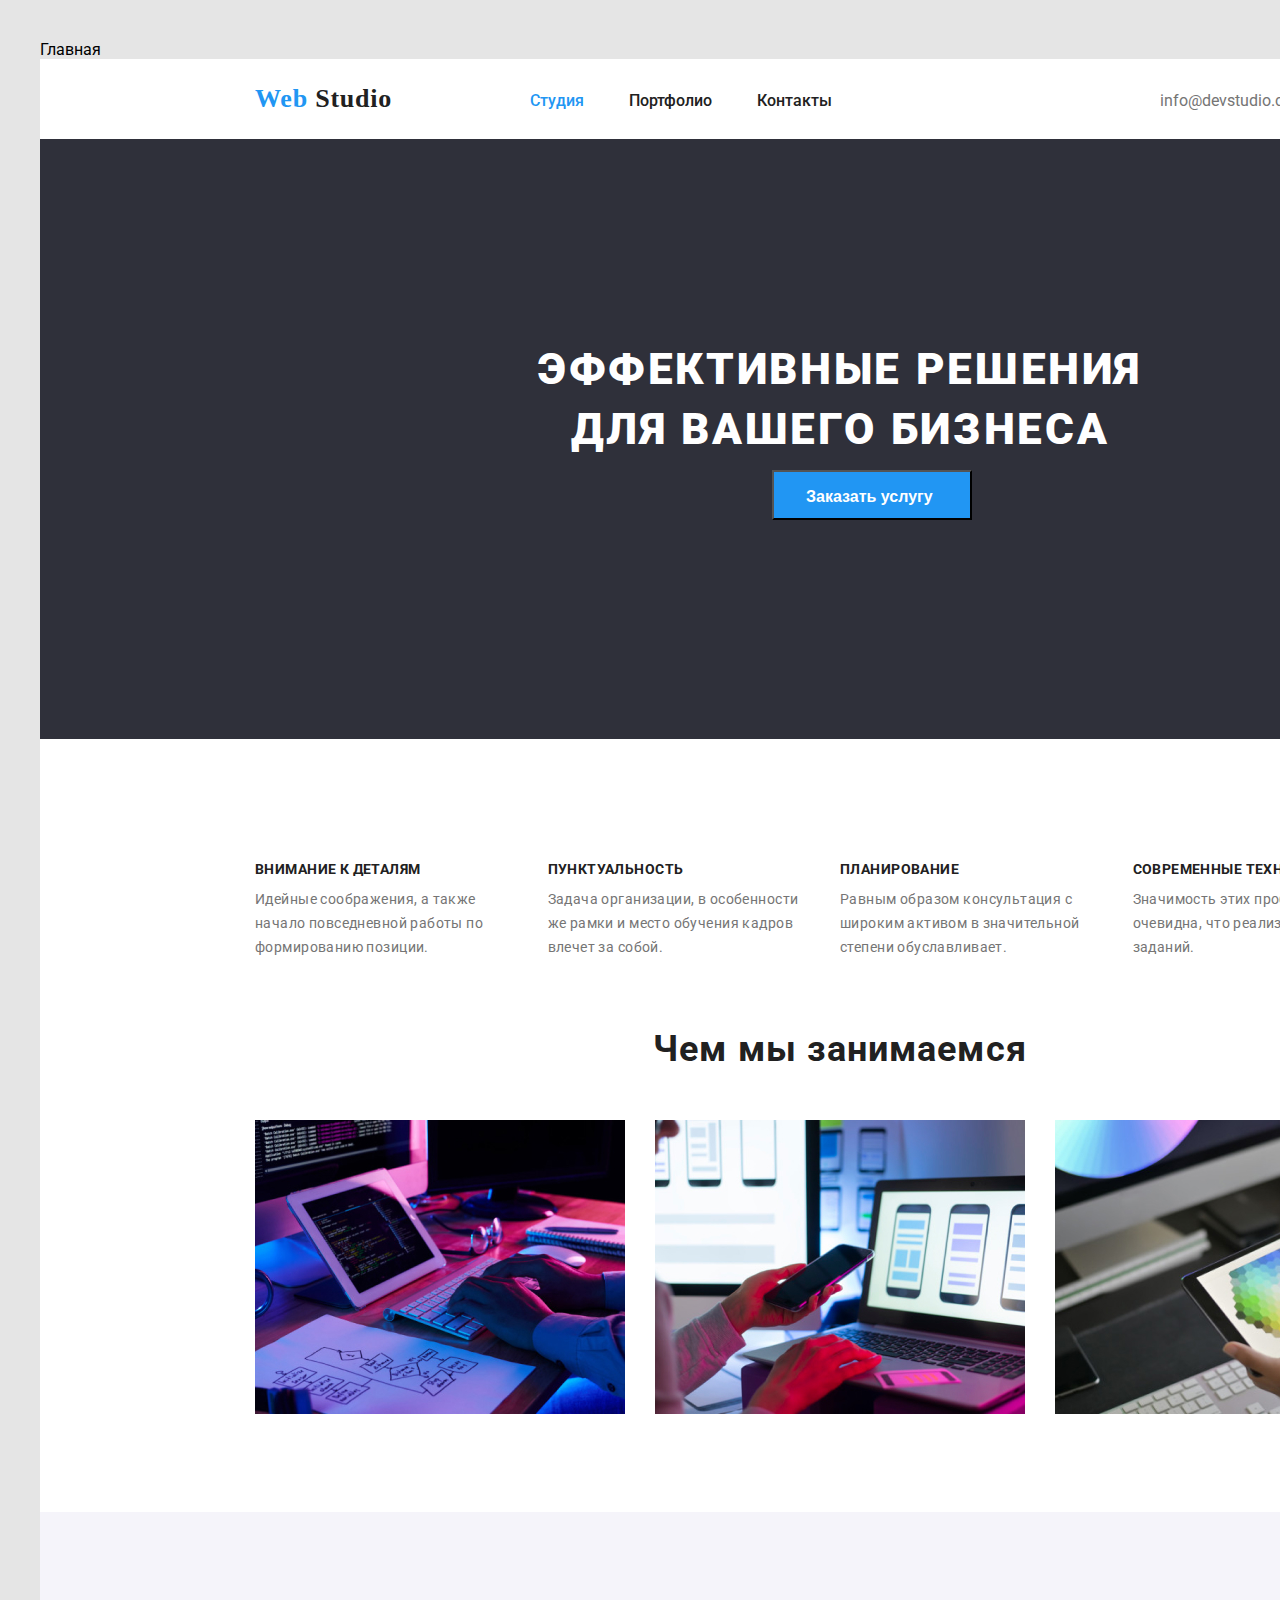
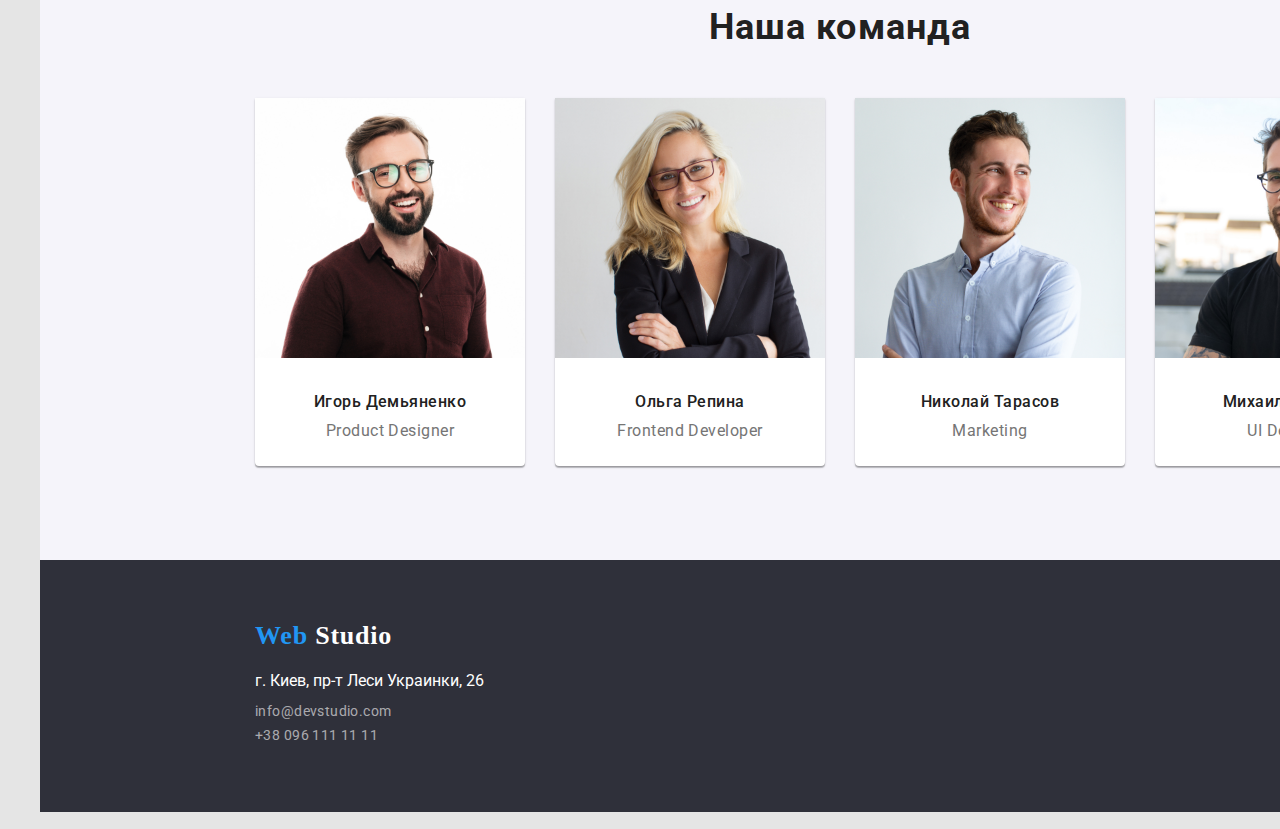
==== index.html @ e51583d4 "08.01.2021" ====
<!DOCTYPE html>
<html lang="en">
<head>    
    <meta charset="UTF-8">
    <meta name="viewport" content="width=device-width, initial-scale=1.0">
    <title>Document</title>
    <link rel="preconnect" href="https://fonts.gstatic.com">
    <link href="https://fonts.googleapis.com/css2?family=Roboto:ital,wght@0,400;0,700;1,400&display=swap"
     rel="stylesheet">
     <link rel="preconnect" href="https://fonts.gstatic.com">
     <link href="https://fonts.googleapis.com/css2?family=Roboto:ital,wght@0,400;0,500;0,700;1,400&display=swap"
        rel="stylesheet">
        <link rel="stylesheet" href="./css/styles.css"/>
    </head>
    <body>  
          Главная
            <!--Menu Nav -->
        <header>            
                <nav>
                    <a class="logo-top" href="./index.html"><span class="web">Web</span>
                        <span class="studio">Studio</span>
                    </a>
                <ul class="navigation">
                    <li> <a href="./index.html" class="nav-link current"> Студия
                        </a>
                    </li>
                    <li> <a href="./portfolio.html"  class="nav-link"> Портфолио
                        </a>
                    </li>
                    <li> <a href="Контакты" class="nav-link"> Контакты
                        </a>
                    </li>
                </ul>
                </nav>
                    <ul class="contacts" >
                        <li><a class="contact-mail" href="mailto:info@devstudio.com">info@devstudio.com
                        </a> 
                    </li>
                    <li ><a class ="contact-tel" href="tel:+380961111111">+38 096 111 11 11
                        </a>
                    </li>
                </ul>
            </header>

        <main>
        <!--Hero -->
        <section class="section-hero">
            <h1 class="main-discription"> Эффективные решения для вашего бизнеса </h1>
            <button type="button" class="order-service">Заказать услугу</button>
        </section>
        
        <!--Features-->
        <section class="features-section">
            <h2 class="features-title" >Особенности</h2>
            <ul class="features">
                <li class="details"> 
                    <h3 class="details-items">Внимание к деталям</h3>
                    <p>Идейные соображения, а также 
                     начало повседневной работы по
                     формированию позиции.
                    </p>
                </li>
                <li class="details"> 
                    <h3 class="details-items">Пунктуальность</h3>
                    <p>Задача организации, в особенности
                     же рамки и место обучения кадров
                     влечет за собой.
                    </p>
                </li>
                <li class="details"> 
                    <h3 class="details-items">Планирование</h3>
                    <p>Равным образом консультация с
                     широким активом в значительной
                     степени обуславливает.
                    </p>
                </li>
                <li class="details"> 
                    <h3 class="details-items">Современные технологии</h3>
                    <p>Значимость этих проблем настолько
                     очевидна, что реализация плановых
                     заданий.
                    </p>
                </li>
            </ul>
        </section>

        <!--What we do-->
        <section class="what-we-do-section">
            <h2 class="what-we-do-title">Чем мы занимаемся</h2>
            <ul class="what-we-do">
                <li class="what-we-do-items">
                    <img src="/images/whatwedo/img1.jpg" alt="Составление кода" height="294" width="370"/>
                </li>
                <li class="what-we-do-items"> <img src="/images/whatwedo/img2.jpg" alt="Мобильные приложения"
                    height="294" width="370" />
                </li>
                <li class="what-we-do-items"> <img src="/images/whatwedo/img3.jpg" alt="Java" height="294" width="370"/>
                </li>
            </ul>
        </section>

        <!--Team-->
        <section class="team-section">
            <h2 class="team-title">Наша команда</h2>
            <ul class="team">
                <li class="team-members"><a href="Ihor"> <img src="/images/team/ihor.jpg" alt="Игорь Демьяненко" height="260" width="270"/>
                        <h3 class="team-member">Игорь Демьяненко</h3>
                        <p class="team-member-position">Product Designer</p>
                    </a>
                </li>
                <li class="team-members"> <a href="Olha"> <img src="/images/team/olha.jpg" alt="Ольга Репина" height="260" width="270"/>
                        <h3 class="team-member">Ольга Репина</h3>
                        <p class="team-member-position">Frontend Developer</p>
                    </a>
                </li>
                <li class="team-members">
                    <a href="Nikola" class="team-members-name"> <img src="/images/team/nikolai.jpg" alt="Николай Тарасов" height="260" width="270"/>
                        <h3 class="team-member">Николай Тарасов</h3>
                        <p class="team-member-position">Marketing</p>
                    </a>
                </li>
                <li class="team-members">
                    <a href="Misha"> <img src="/images/team/misha.jpg" alt="Михаил Ермаков" height="260" width="270"/>
                        <h3 class="team-member">Михаил Ермаков</h3>
                        <p class="team-member-position">UI Designer</p>
                    </a>
                </li>
            </ul>
        </section>
    </main>
    <!-- Подвал -->
    <footer>
        <div class="footer-content">
            <a class="logo-footer" href="./index.html"><span class="web">Web</span>
                <span>Studio</span>
                <!-- Адресс в подвале  -->
            </a>
            <address class="footer-address">
                <ul>
                    <li class="city-address"> г. Киев, пр-т Леси Украинки, 26
                    </li>
                    <li class="footer-mail">
                        <a href="mailto:info@devstudio.com">info@devstudio.com</a>
                    </li>
                    <li class="footer-tel">
                        <a href="tel:+380961111111">+38 096 111 11 11</a>
                    </li>
                </ul>
            </address>
        </div>
    </footer>
  </body>
  </html>
---- css/styles.css ----
:root {
  --title-text-color: #212121;
  --secondary-text-color: #757575;
  --common-white-color: #ffffff;
  --accent-color: #2196f3;
}
* {
  margin: 0px;
  padding: 0px;
}
body {
  width: 1600px;
  height: 2349px;
  background: #e5e5e5;
  font-family: Roboto;
  text-decoration: none;
  margin-left: 40px;
  margin-right: 40px;
  margin-top: 40px;
  padding-bottom: 40px;
}
ul {
  list-style: none;
}
header {
  background: var(--common-white-color);
  display: flex;
  width: 1600px;
  height: 80px;
}
nav {
  display: flex;
  margin-left: 215px;
}
.logo-top {
  margin-top: 24px;
  height: 31px;
  font-family: Raleway;
  font-style: normal;
  font-weight: bold;
  font-size: 26px;
  line-height: 31px;
  letter-spacing: 0.03em;
}
.navigation {
  display: flex;
  padding-left: 93px;
  text-align: center;
  margin-top: 32px;
  font-family: Roboto;
  font-style: normal;
  font-weight: 500;
}
.nav-link {
  padding-left: 50px;
  color: var(--title-text-color);
}
.nav-link.current {
  color: var(--accent-color);
}
.navigation .nav-link .current {
  color: var(--accent-color);
}
.nav-link {
  padding-left: 45px;
  color: var(--title-text-color);
}
.nav-link:hover,
.nav-link:active {
  color: var(--accent-color);
}
.navigation .contact {
  display: flex;
  margin-left: 331px;
  margin-top: 32px;
}
.contacts {
  display: flex;
  padding-left: 278px;
  margin-top: 32px;
}
.contact-mail,
.contact-tel {
  color: var(--secondary-text-color);
  padding-left: 50px;
}
.contact-tel:hover,
.contact-mail:hover {
  color: var(--accent-color);
}
main {
  background:var(--common-white-color);
  margin: 0px;
  padding: 0px;
}
/* Секция Hero */
.section-hero {
  width: 1600px;
  height: 600px;
  background: #2f303a;
}
.main-discription {
  position: absolute;
  width: 696px;
  height: 120px;
  font-weight: 900;
  font-size: 44px;
  line-height: 60px;
  text-align: center;
  letter-spacing: 0.06em;
  text-transform: uppercase;
  color: var(--common-white-color);
  margin-top: 200px;
  margin-left: 452px;
}
.order-service {
  position: absolute;
  margin-left: 732px;
  top: 430px;
  font-weight: bold;
  font-size: 16px;
  line-height: 30px;
  display: flex;
  color: var(--common-white-color);
  background-color: var(--accent-color);
  margin-top: 40px;
  padding-top: 10px;
  padding-left: 32px;
  padding-right: 32px;
  box-shadow: ivory;
}
.order-service:active {
  background: #af7474;
}
button {
  width: 200px;
  height: 50px;
  background-color: var(--accent-color);
  margin-left: 700px;
  margin-top: 40px;
}
/* Особенности */
.features-section {
  width: 1170px;
  height: 101px;
  left: 215px;
  margin-top: 94px;
  margin-bottom: 94px;
}
.features-title {
  text-align: center;
  visibility: hidden;
}
.features {
  display: flex;
  flex-direction: row;
  color: var(--common-white-color);
  width: 1170px;
  height: 101px;
  margin-left: 185px;
}
.details {
  width: 270px;
  height: 75px;
  top: 800px;
  font-size: 14px;
  line-height: 24px;
  color: #757575;
  margin-left: 30px;
  left: 215px;
  font-family: Roboto;
  letter-spacing: 0.03em;
}
.details-items {
  font-style: normal;
  font-weight: bold;
  font-size: 14px;
  line-height: 16px;
  letter-spacing: 0.03em;
  text-transform: uppercase;
  color:  var(--title-text-color);
  padding-bottom: 10px;
}
/* Чем мы занимаемся */
.what-we-do-title {
  margin-top: 94px;
  text-align: center;
  margin-top: 94px;
  height: 42px;
  left: 612px;
  top: 969px;
  font-weight: bold;
  font-size: 36px;
  line-height: 42px;
  text-align: center;
  letter-spacing: 0.03em;
  color: #212121;
}
.what-we-do {
  display: flex;
  text-align: center;
  margin-left: 215px;
  margin-top: 50px;
}
.what-we-do-items {
  margin-right: 30px;
}
/* Наша команда */
.team-section {
  margin-top: 94px;
  width: 1600px;
  height: 648px;
  background: #f5f4fa;
}
.team-title {
  padding-top: 94px;
  height: 42px;
  font-weight: bold;
  font-size: 36px;
  text-align: center;
  letter-spacing: 0.03em;
  color: #212121;
  margin-bottom: 50px;
}
.team {
  display: flex;
  flex-wrap: nowrap;
  text-align: center;
  width: 1170px;
  height: 368px;
  margin-left: 215px;
  padding-bottom: 94px;
}

.team-members {
  text-align: center;
  width: 270px;
  height: 368px;
  margin-right: 30px;
  padding-top: 0px;
  flex-basis: calc(100% / 3 - 20px);
  background-color: var(--common-white-color);;
  border-radius: 4px;
  box-shadow: 0px 1px 3px rgba(0, 0, 0, 0.12), 0px 1px 1px rgba(0, 0, 0, 0.14),
    0px 2px 1px rgba(0, 0, 0, 0.2);
  border-radius: 0px 0px 4px 4px;
  color: var(--title-text-color);
}
.team-member {
  padding-top: 30px;
  font-style: normal;
  font-family: Roboto;
  font-weight: bold;
  font-weight: 500;
  font-size: 16px;
  line-height: 19px;
  letter-spacing: 0.03em;
  color: var(--title-text-color);
}
.team-member-position {
  padding-top: 10px;
  font-style: normal;
  font-weight: normal;
  font-size: 16px;
  line-height: 19px;
  text-align: center;
  letter-spacing: 0.03em;
  text-align: center;
  color: var(--secondary-text-color);
}

/* Подвал */
footer {
  text-decoration: none;
  background: #2f303a;
  width: 1600px;
  height: 252px;
}
.footer-content {
  padding-top: 60px;
  padding-left: 215px;
}
.logo-footer {
  color: var(--common-white-color);
  width: 145px;
  height: 31px;
  left: 215px;
  top: 24px;
  font-family: Raleway;
  font-style: normal;
  font-weight: bold;
  font-size: 26px;
  line-height: 31px;
  letter-spacing: 0.03em;
}

.web {
  margin-top: 60px;
  color: var(--accent-color);
}
.studio {
  color: var(--title-text-color);
}
.footer-address {
  color: var(--common-white-color);
  margin-top: 20px;
  text-decoration: none;
}
.city-address {
  margin-top: 20px;
  margin-bottom: 9px;
  font-style: normal;
}
.footer-tel a,
.footer-mail a {
  margin-top: 9px;
  width: 231px;
  height: 21px;
  font-family: Roboto;
  font-style: normal;
  font-style: normal;
  font-weight: normal;
  font-size: 14px;
  line-height: 24px;
  letter-spacing: 0.03em;
  color: rgba(255, 255, 255, 0.6);
}
a {
  text-decoration: none;
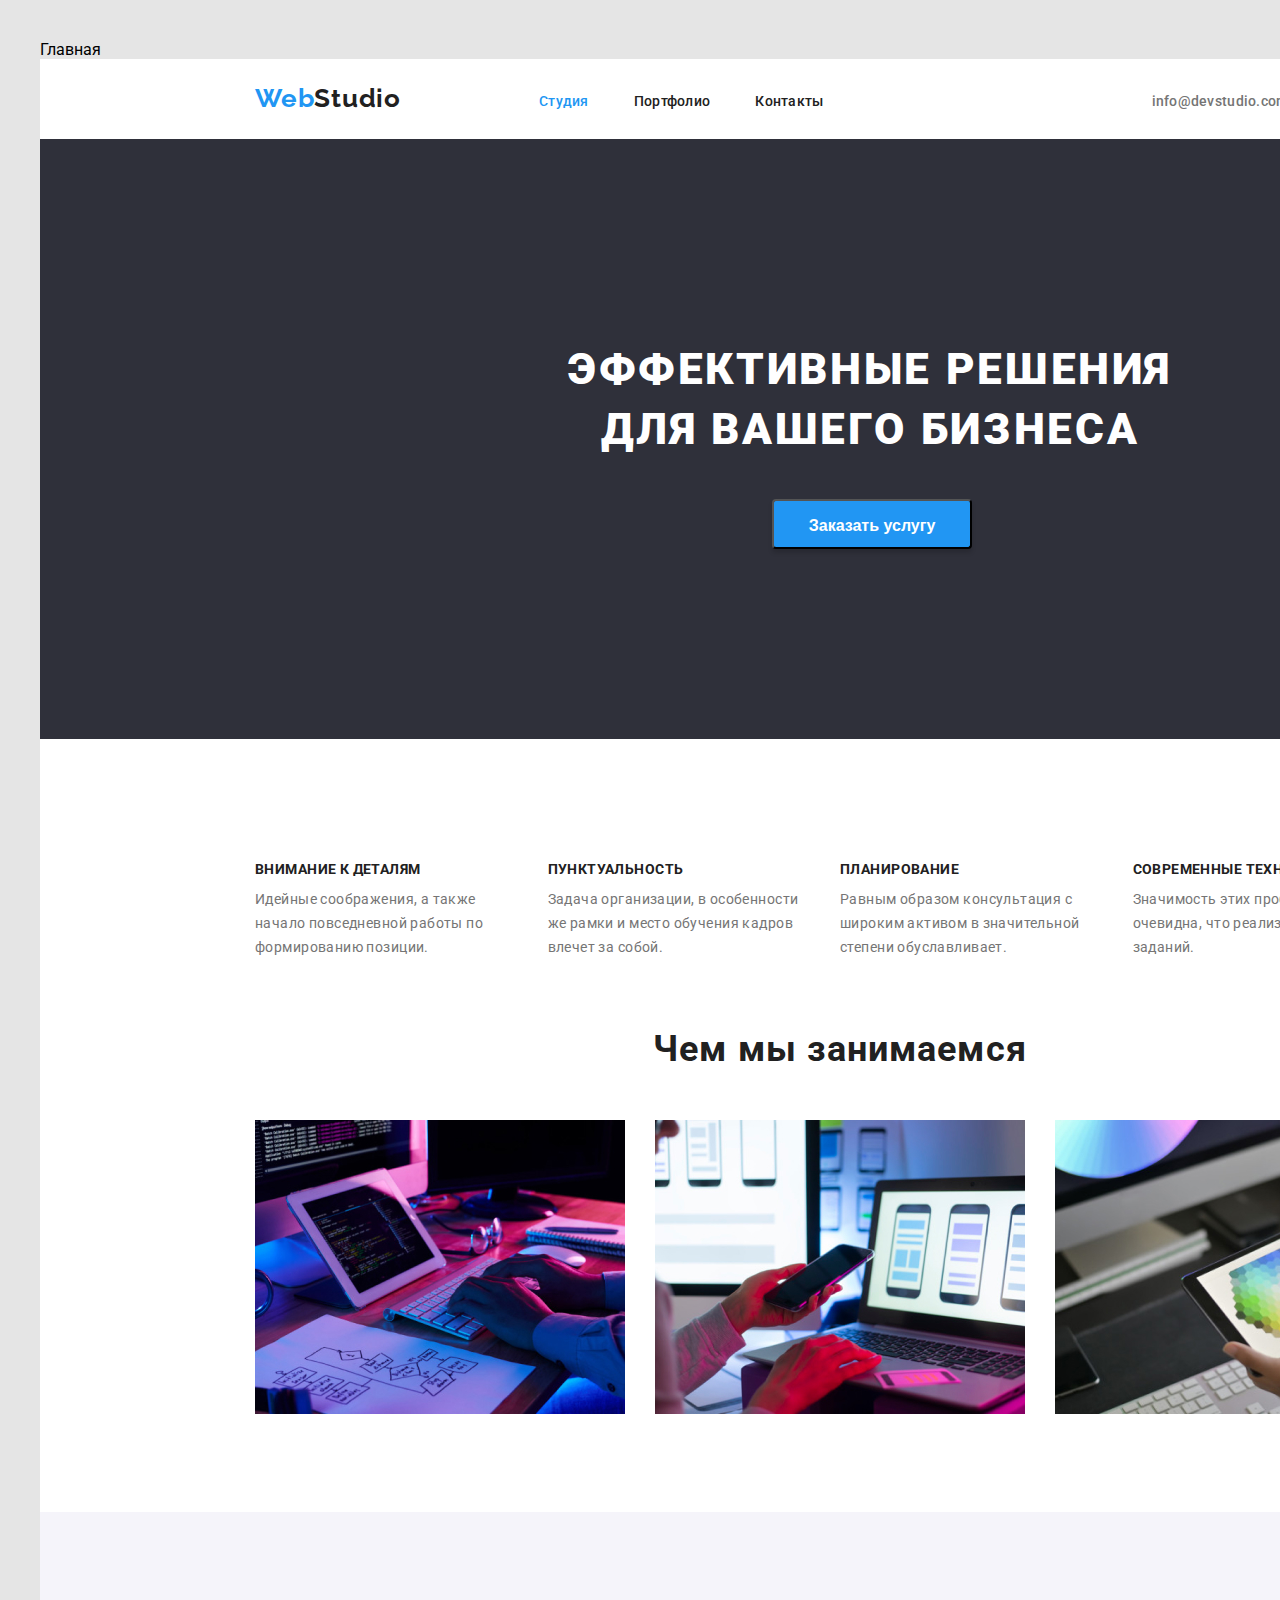
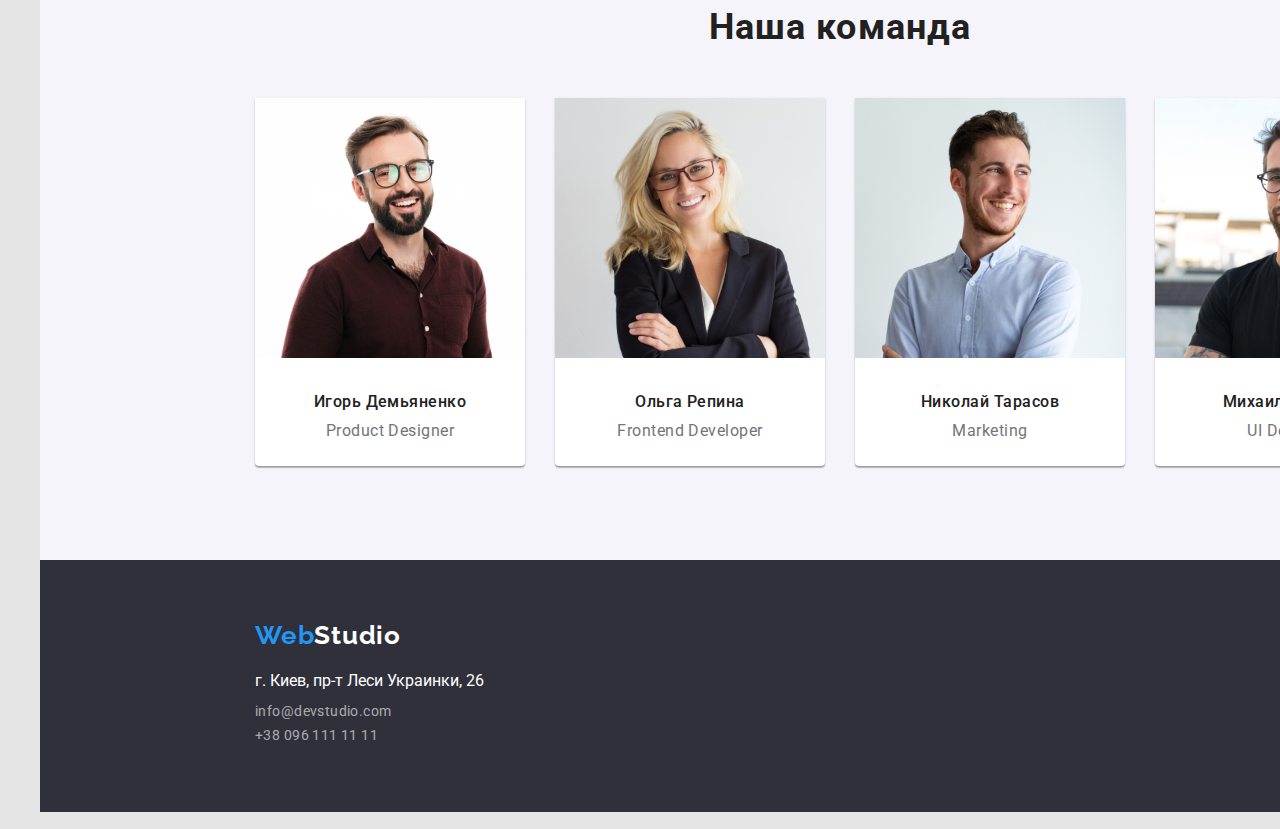
==== commit b3b0a7a2: "completed hw2-3" ====
--- a/index.html
+++ b/index.html
@@ -5,151 +5,157 @@
     <meta name="viewport" content="width=device-width, initial-scale=1.0">
     <title>Document</title>
     <link rel="preconnect" href="https://fonts.gstatic.com">
-    <link href="https://fonts.googleapis.com/css2?family=Roboto:ital,wght@0,400;0,700;1,400&display=swap"
-     rel="stylesheet">
-     <link rel="preconnect" href="https://fonts.gstatic.com">
+    <link rel="preconnect" href="https://fonts.gstatic.com">
      <link href="https://fonts.googleapis.com/css2?family=Roboto:ital,wght@0,400;0,500;0,700;1,400&display=swap"
         rel="stylesheet">
-        <link rel="stylesheet" href="./css/styles.css"/>
-    </head>
-    <body>  
-          Главная
-            <!--Menu Nav -->
-        <header>            
-                <nav>
-                    <a class="logo-top" href="./index.html"><span class="web">Web</span>
-                        <span class="studio">Studio</span>
-                    </a>
+    <link href="https://fonts.googleapis.com/css2?family=Raleway&family=Roboto:ital,wght@0,400;0,700;1,400&display=swap"
+            rel="stylesheet">
+    <link rel="stylesheet" href="./css/styles.css"/>
+</head>
+    <body>
+        <span>Главная</span>
+        <!--Menu Nav -->
+        <header>
+            <nav>
+                <a class="logo-top" href="./index.html">
+                    <span class="web">Web</span><span class="studio">Studio</span>
+                </a>
                 <ul class="navigation">
-                    <li> <a href="./index.html" class="nav-link current"> Студия
+                    <li>
+                        <a href="./index.html" class="nav-link current">Студия
                         </a>
                     </li>
-                    <li> <a href="./portfolio.html"  class="nav-link"> Портфолио
+                    <li>
+                        <a href="./portfolio.html" class="nav-link">Портфолио
                         </a>
                     </li>
-                    <li> <a href="Контакты" class="nav-link"> Контакты
+                    <li>
+                        <a href="Контакты" class="nav-link">Контакты
                         </a>
                     </li>
                 </ul>
-                </nav>
-                    <ul class="contacts" >
-                        <li><a class="contact-mail" href="mailto:info@devstudio.com">info@devstudio.com
-                        </a> 
-                    </li>
-                    <li ><a class ="contact-tel" href="tel:+380961111111">+38 096 111 11 11
-                        </a>
-                    </li>
-                </ul>
-            </header>
-
-        <main>
-        <!--Hero -->
-        <section class="section-hero">
-            <h1 class="main-discription"> Эффективные решения для вашего бизнеса </h1>
-            <button type="button" class="order-service">Заказать услугу</button>
-        </section>
-        
-        <!--Features-->
-        <section class="features-section">
-            <h2 class="features-title" >Особенности</h2>
-            <ul class="features">
-                <li class="details"> 
-                    <h3 class="details-items">Внимание к деталям</h3>
-                    <p>Идейные соображения, а также 
-                     начало повседневной работы по
-                     формированию позиции.
-                    </p>
-                </li>
-                <li class="details"> 
-                    <h3 class="details-items">Пунктуальность</h3>
-                    <p>Задача организации, в особенности
-                     же рамки и место обучения кадров
-                     влечет за собой.
-                    </p>
-                </li>
-                <li class="details"> 
-                    <h3 class="details-items">Планирование</h3>
-                    <p>Равным образом консультация с
-                     широким активом в значительной
-                     степени обуславливает.
-                    </p>
-                </li>
-                <li class="details"> 
-                    <h3 class="details-items">Современные технологии</h3>
-                    <p>Значимость этих проблем настолько
-                     очевидна, что реализация плановых
-                     заданий.
-                    </p>
-                </li>
-            </ul>
-        </section>
-
-        <!--What we do-->
-        <section class="what-we-do-section">
-            <h2 class="what-we-do-title">Чем мы занимаемся</h2>
-            <ul class="what-we-do">
-                <li class="what-we-do-items">
-                    <img src="/images/whatwedo/img1.jpg" alt="Составление кода" height="294" width="370"/>
-                </li>
-                <li class="what-we-do-items"> <img src="/images/whatwedo/img2.jpg" alt="Мобильные приложения"
-                    height="294" width="370" />
-                </li>
-                <li class="what-we-do-items"> <img src="/images/whatwedo/img3.jpg" alt="Java" height="294" width="370"/>
-                </li>
-            </ul>
-        </section>
-
-        <!--Team-->
-        <section class="team-section">
-            <h2 class="team-title">Наша команда</h2>
-            <ul class="team">
-                <li class="team-members"><a href="Ihor"> <img src="/images/team/ihor.jpg" alt="Игорь Демьяненко" height="260" width="270"/>
-                        <h3 class="team-member">Игорь Демьяненко</h3>
-                        <p class="team-member-position">Product Designer</p>
+            </nav>
+            <ul class="contacts">
+                <li>
+                    <a class="contact-mail" href="mailto:info@devstudio.com">info@devstudio.com
                     </a>
                 </li>
-                <li class="team-members"> <a href="Olha"> <img src="/images/team/olha.jpg" alt="Ольга Репина" height="260" width="270"/>
-                        <h3 class="team-member">Ольга Репина</h3>
-                        <p class="team-member-position">Frontend Developer</p>
-                    </a>
-                </li>
-                <li class="team-members">
-                    <a href="Nikola" class="team-members-name"> <img src="/images/team/nikolai.jpg" alt="Николай Тарасов" height="260" width="270"/>
-                        <h3 class="team-member">Николай Тарасов</h3>
-                        <p class="team-member-position">Marketing</p>
-                    </a>
-                </li>
-                <li class="team-members">
-                    <a href="Misha"> <img src="/images/team/misha.jpg" alt="Михаил Ермаков" height="260" width="270"/>
-                        <h3 class="team-member">Михаил Ермаков</h3>
-                        <p class="team-member-position">UI Designer</p>
+                <li>
+                    <a class ="contact-tel" href="tel:+380961111111">+38 096 111 11 11
                     </a>
                 </li>
             </ul>
-        </section>
-    </main>
-    <!-- Подвал -->
-    <footer>
-        <div class="footer-content">
-            <a class="logo-footer" href="./index.html"><span class="web">Web</span>
-                <span>Studio</span>
-                <!-- Адресс в подвале  -->
-            </a>
-            <address class="footer-address">
-                <ul>
-                    <li class="city-address"> г. Киев, пр-т Леси Украинки, 26
-                    </li>
-                    <li class="footer-mail">
-                        <a href="mailto:info@devstudio.com">info@devstudio.com</a>
-                    </li>
-                    <li class="footer-tel">
-                        <a href="tel:+380961111111">+38 096 111 11 11</a>
-                    </li>
-                </ul>
-            </address>
-        </div>
-    </footer>
-  </body>
-  </html>
+        </header>
+        <main>
+            <!--Hero -->
+            <section class="section-hero">
+                <h1 class="main-discription"> Эффективные решения для вашего бизнеса</h1>
+                <button type="button" class="order-service">Заказать услугу</button>
+            </section>
+                <!--Features-->
+                <section class="features-section">
+                    <h2 class="features-title" >Особенности</h2>
+                    <ul class="features">
+                        <li class="details">
+                            <h3 class="details-items">Внимание к деталям</h3>
+                            <p>Идейные соображения, а также
+                                начало повседневной работы по
+                                формированию позиции.
+                            </p>
+                        </li>
+                        <li class="details">
+                            <h3 class="details-items">Пунктуальность</h3>
+                            <p>Задача организации, в особенности
+                                же рамки и место обучения кадров
+                                влечет за собой.
+                            </p>
+                        </li>
+                        <li class="details">
+                            <h3 class="details-items">Планирование</h3>
+                            <p>Равным образом консультация с
+                                широким активом в значительной
+                                степени обуславливает.
+                            </p>
+                        </li>
+                        <li class="details">
+                            <h3 class="details-items">Современные технологии</h3>
+                            <p>Значимость этих проблем настолько
+                                очевидна, что реализация плановых
+                                заданий.
+                            </p>
+                        </li>
+                    </ul>
+                </section>
+                <!--What we do-->
+                <section class="what-we-do-section">
+                    <h2 class="what-we-do-title">Чем мы занимаемся</h2>
+                    <ul class="what-we-do">
+                        <li class="what-we-do-items">
+                            <img src="/images/whatwedo/img1.jpg" alt="Составление кода" height="294" width="370"/>
+                        </li>
+                        <li class="what-we-do-items"> <img src="/images/whatwedo/img2.jpg" alt="Мобильные приложения"
+                            height="294" width="370"/>
+                        </li>
+                        <li class="what-we-do-items"> <img src="/images/whatwedo/img3.jpg" alt="Java" height="294" width="370"/>
+                        </li>
+                    </ul>
+                </section>
+                <!--Team-->
+                <section class="team-section">
+                    <h2 class="team-title">Наша команда</h2>
+                    <ul class="team">
+                        <li class="team-members">
+                            <a href="Ihor"> 
+                                <img src="/images/team/ihor.jpg" alt="Игорь Демьяненко" height="260" width="270"/>
+                                <h3 class="team-member">Игорь Демьяненко</h3>
+                                <p class="team-member-position">Product Designer</p>
+                            </a>
+                        </li>
+                        <li class="team-members"> 
+                            <a href="Olha"> <img src="/images/team/olha.jpg" alt="Ольга Репина" height="260" width="270"/>
+                                <h3 class="team-member">Ольга Репина</h3>
+                                <p class="team-member-position">Frontend Developer</p>
+                            </a>
+                        </li>
+                        <li class="team-members">
+                            <a href="Nikola" class="team-members-name">
+                                <img src="/images/team/nikolai.jpg" alt="Николай Тарасов" height="260" width="270"/>
+                                <h3 class="team-member">Николай Тарасов</h3>
+                                <p class="team-member-position">Marketing</p>
+                            </a>
+                        </li>
+                        <li class="team-members">
+                            <a href="Misha">
+                                <img src="/images/team/misha.jpg" alt="Михаил Ермаков" height="260" width="270"/>
+                                <h3 class="team-member">Михаил Ермаков</h3>
+                                <p class="team-member-position">UI Designer</p>
+                            </a>
+                        </li>
+                    </ul>
+                </section>
+            </main>
+            <!-- Подвал -->
+            <footer>
+                <div class="footer-content">
+                    <a class="logo-footer" href="./index.html">
+                        <span class="web">Web</span>Studio
+                    </a>
+                    <!-- Адресс в подвале  -->
+                    <address class="footer-address">
+                        <ul>
+                            <li class="city-address"> г. Киев, пр-т Леси Украинки, 26
+                            </li>
+                            <li class="footer-mail">
+                                <a href="mailto:info@devstudio.com">info@devstudio.com</a>
+                            </li>
+                            <li class="footer-tel">
+                                <a href="tel:+380961111111">+38 096 111 11 11</a>
+                            </li>
+                        </ul>
+                    </address>
+                </div>
+            </footer>
+        </body>
+        </html>
     
     --- a/css/styles.css
+++ b/css/styles.css
@@ -39,8 +39,14 @@
   font-style: normal;
   font-weight: bold;
   font-size: 26px;
-  line-height: 31px;
-  letter-spacing: 0.03em;
+  letter-spacing: 0.03em;
+}
+.web {
+  margin-top: 60px;
+  color: var(--accent-color);
+}
+.studio {
+  color: var(--title-text-color);
 }
 .navigation {
   display: flex;
@@ -64,6 +70,13 @@
 .nav-link {
   padding-left: 45px;
   color: var(--title-text-color);
+  width: 68px;
+  height: 16px;
+  font-style: normal;
+  font-weight: 500;
+  font-size: 14px;
+  line-height: 16px;
+  letter-spacing: 0.02em;
 }
 .nav-link:hover,
 .nav-link:active {
@@ -83,6 +96,13 @@
 .contact-tel {
   color: var(--secondary-text-color);
   padding-left: 50px;
+  width: 122px;
+  height: 16px;
+  font-style: normal;
+  font-weight: 500;
+  font-size: 14px;
+  line-height: 16px;
+  letter-spacing: 0.02em;
 }
 .contact-tel:hover,
 .contact-mail:hover {
@@ -100,7 +120,6 @@
   background: #2f303a;
 }
 .main-discription {
-  position: absolute;
   width: 696px;
   height: 120px;
   font-weight: 900;
@@ -110,24 +129,24 @@
   letter-spacing: 0.06em;
   text-transform: uppercase;
   color: var(--common-white-color);
-  margin-top: 200px;
-  margin-left: 452px;
+  padding-top: 200px;
+  margin-left: 482px;
 }
 .order-service {
-  position: absolute;
   margin-left: 732px;
-  top: 430px;
+  margin-top: 430px;
   font-weight: bold;
   font-size: 16px;
   line-height: 30px;
-  display: flex;
   color: var(--common-white-color);
   background-color: var(--accent-color);
   margin-top: 40px;
   padding-top: 10px;
+  padding-bottom: 10px;
   padding-left: 32px;
   padding-right: 32px;
-  box-shadow: ivory;
+  box-shadow: 0px 4px 4px rgba(0, 0, 0, 0.15);
+  border-radius: 4px;
 }
 .order-service:active {
   background: #af7474;
@@ -168,7 +187,6 @@
   color: #757575;
   margin-left: 30px;
   left: 215px;
-  font-family: Roboto;
   letter-spacing: 0.03em;
 }
 .details-items {
@@ -185,7 +203,6 @@
 .what-we-do-title {
   margin-top: 94px;
   text-align: center;
-  margin-top: 94px;
   height: 42px;
   left: 612px;
   top: 969px;
@@ -194,7 +211,7 @@
   line-height: 42px;
   text-align: center;
   letter-spacing: 0.03em;
-  color: #212121;
+  color: var(--title-text-color);
 }
 .what-we-do {
   display: flex;
@@ -219,7 +236,7 @@
   font-size: 36px;
   text-align: center;
   letter-spacing: 0.03em;
-  color: #212121;
+  color: var(--title-text-color);
   margin-bottom: 50px;
 }
 .team {
@@ -249,7 +266,6 @@
 .team-member {
   padding-top: 30px;
   font-style: normal;
-  font-family: Roboto;
   font-weight: bold;
   font-weight: 500;
   font-size: 16px;
@@ -265,10 +281,8 @@
   line-height: 19px;
   text-align: center;
   letter-spacing: 0.03em;
-  text-align: center;
   color: var(--secondary-text-color);
 }
-
 /* Подвал */
 footer {
   text-decoration: none;
@@ -283,7 +297,6 @@
 .logo-footer {
   color: var(--common-white-color);
   width: 145px;
-  height: 31px;
   left: 215px;
   top: 24px;
   font-family: Raleway;
@@ -292,14 +305,6 @@
   font-size: 26px;
   line-height: 31px;
   letter-spacing: 0.03em;
-}
-
-.web {
-  margin-top: 60px;
-  color: var(--accent-color);
-}
-.studio {
-  color: var(--title-text-color);
 }
 .footer-address {
   color: var(--common-white-color);
@@ -316,7 +321,6 @@
   margin-top: 9px;
   width: 231px;
   height: 21px;
-  font-family: Roboto;
   font-style: normal;
   font-style: normal;
   font-weight: normal;
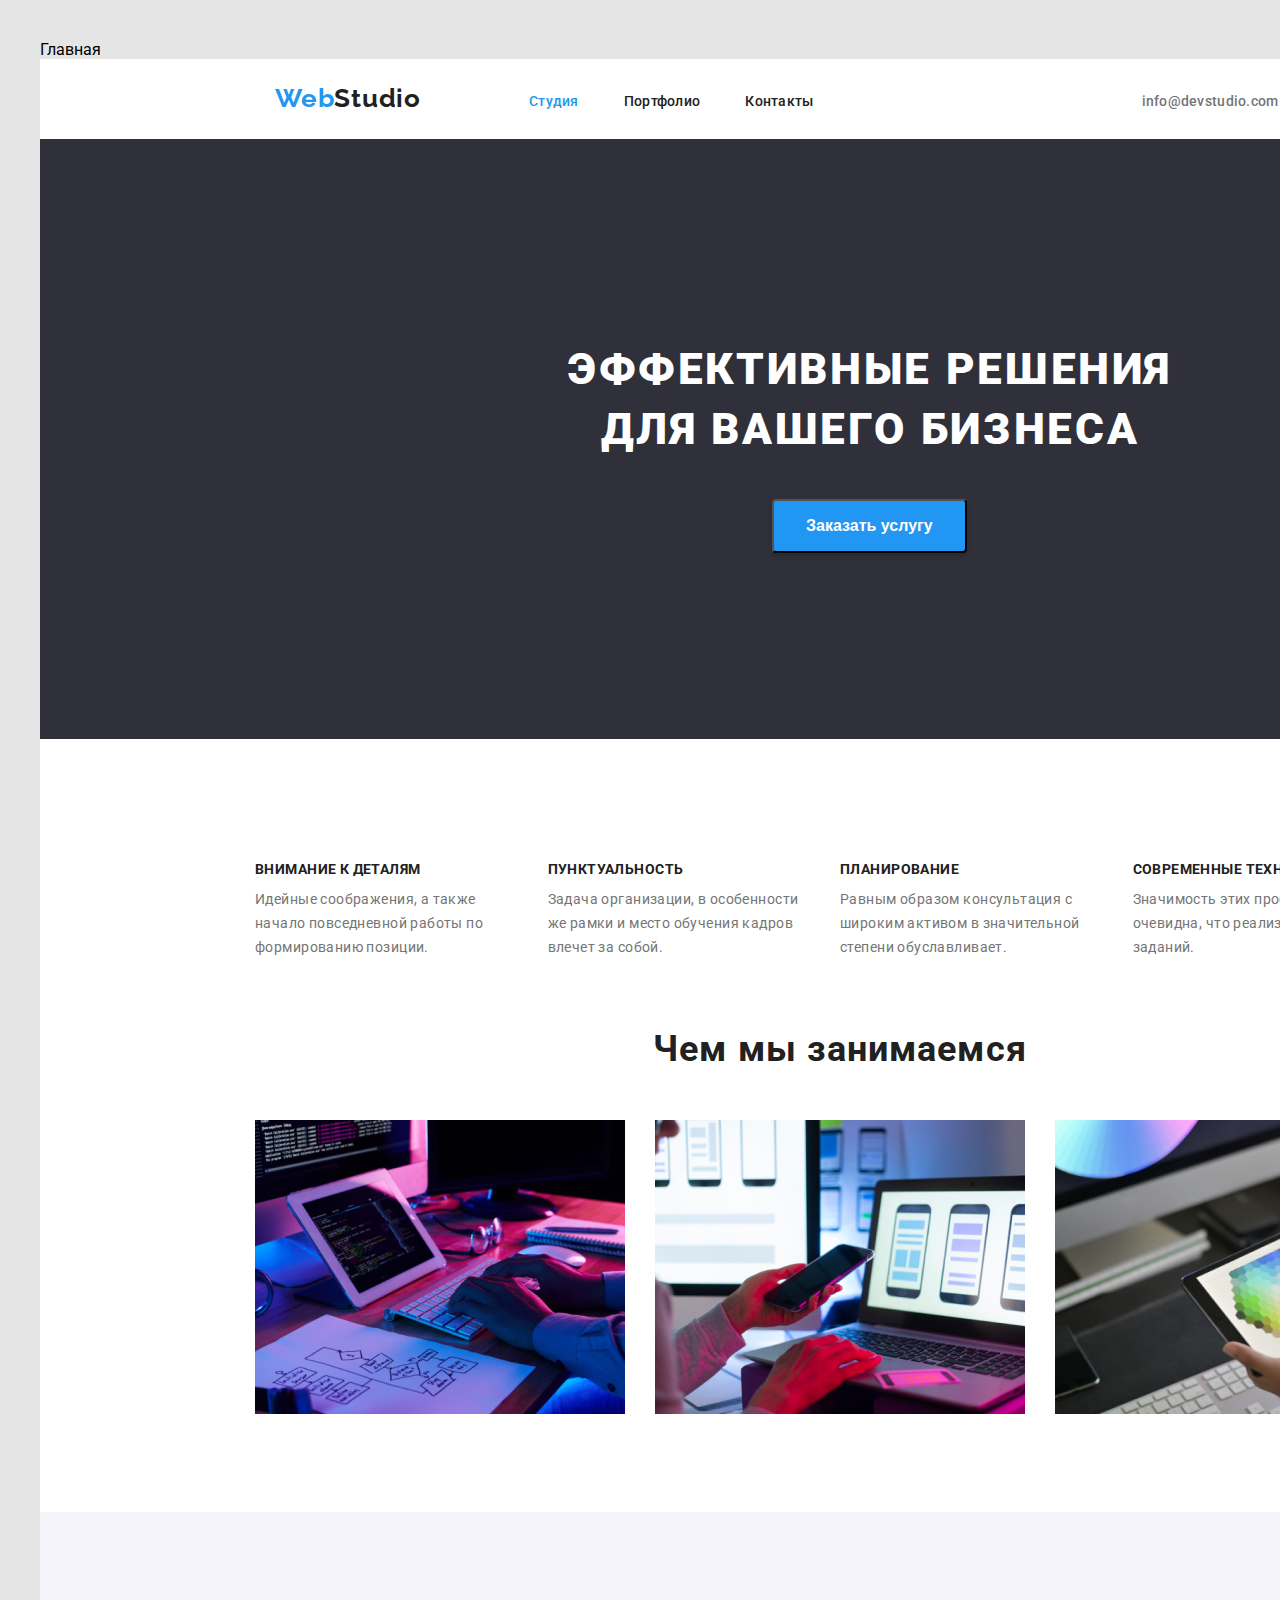
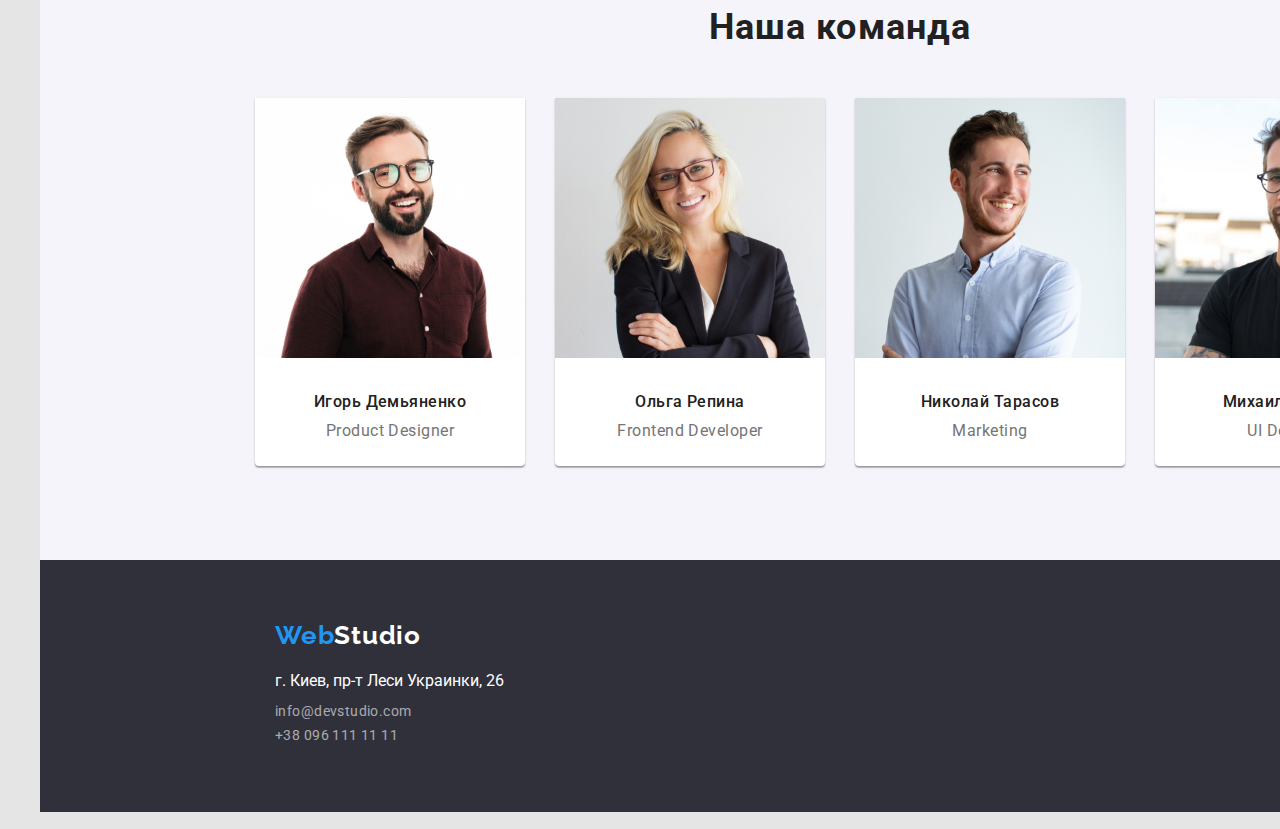
==== commit 2d97ea92: "finished hw2-3(edited) 1style.css" ====
--- a/index.html
+++ b/index.html
@@ -91,12 +91,12 @@
                     <h2 class="what-we-do-title">Чем мы занимаемся</h2>
                     <ul class="what-we-do">
                         <li class="what-we-do-items">
-                            <img src="/images/whatwedo/img1.jpg" alt="Составление кода" height="294" width="370"/>
+                            <img src="./images/whatwedo/img1.jpg" alt="Составление кода" height="294" width="370"/>
                         </li>
-                        <li class="what-we-do-items"> <img src="/images/whatwedo/img2.jpg" alt="Мобильные приложения"
+                        <li class="what-we-do-items"> <img src="./images/whatwedo/img2.jpg" alt="Мобильные приложения"
                             height="294" width="370"/>
                         </li>
-                        <li class="what-we-do-items"> <img src="/images/whatwedo/img3.jpg" alt="Java" height="294" width="370"/>
+                        <li class="what-we-do-items"> <img src="./images/whatwedo/img3.jpg" alt="Java" height="294" width="370"/>
                         </li>
                     </ul>
                 </section>
@@ -106,7 +106,7 @@
                     <ul class="team">
                         <li class="team-members">
                             <a href="Ihor"> 
-                                <img src="/images/team/ihor.jpg" alt="Игорь Демьяненко" height="260" width="270"/>
+                                <img src="./images/team/ihor.jpg" alt="Игорь Демьяненко" height="260" width="270"/>
                                 <h3 class="team-member">Игорь Демьяненко</h3>
                                 <p class="team-member-position">Product Designer</p>
                             </a>
@@ -119,14 +119,14 @@
                         </li>
                         <li class="team-members">
                             <a href="Nikola" class="team-members-name">
-                                <img src="/images/team/nikolai.jpg" alt="Николай Тарасов" height="260" width="270"/>
+                                <img src="./images/team/nikolai.jpg" alt="Николай Тарасов" height="260" width="270"/>
                                 <h3 class="team-member">Николай Тарасов</h3>
                                 <p class="team-member-position">Marketing</p>
                             </a>
                         </li>
                         <li class="team-members">
                             <a href="Misha">
-                                <img src="/images/team/misha.jpg" alt="Михаил Ермаков" height="260" width="270"/>
+                                <img src="./images/team/misha.jpg" alt="Михаил Ермаков" height="260" width="270"/>
                                 <h3 class="team-member">Михаил Ермаков</h3>
                                 <p class="team-member-position">UI Designer</p>
                             </a>
--- a/css/styles.css
+++ b/css/styles.css
@@ -30,7 +30,7 @@
 }
 nav {
   display: flex;
-  margin-left: 215px;
+  margin-left: 235px;
 }
 .logo-top {
   margin-top: 24px;
@@ -50,7 +50,7 @@
 }
 .navigation {
   display: flex;
-  padding-left: 93px;
+  padding-left: 63px;
   text-align: center;
   margin-top: 32px;
   font-family: Roboto;
@@ -109,7 +109,7 @@
   color: var(--accent-color);
 }
 main {
-  background:var(--common-white-color);
+  background: var(--common-white-color);
   margin: 0px;
   padding: 0px;
 }
@@ -151,7 +151,7 @@
 .order-service:active {
   background: #af7474;
 }
-button {
+.order-service button {
   width: 200px;
   height: 50px;
   background-color: var(--accent-color);
@@ -196,7 +196,7 @@
   line-height: 16px;
   letter-spacing: 0.03em;
   text-transform: uppercase;
-  color:  var(--title-text-color);
+  color: var(--title-text-color);
   padding-bottom: 10px;
 }
 /* Чем мы занимаемся */
@@ -256,7 +256,7 @@
   margin-right: 30px;
   padding-top: 0px;
   flex-basis: calc(100% / 3 - 20px);
-  background-color: var(--common-white-color);;
+  background-color: var(--common-white-color);
   border-radius: 4px;
   box-shadow: 0px 1px 3px rgba(0, 0, 0, 0.12), 0px 1px 1px rgba(0, 0, 0, 0.14),
     0px 2px 1px rgba(0, 0, 0, 0.2);
@@ -292,7 +292,7 @@
 }
 .footer-content {
   padding-top: 60px;
-  padding-left: 215px;
+  padding-left: 235px;
 }
 .logo-footer {
   color: var(--common-white-color);
@@ -330,4 +330,79 @@
   color: rgba(255, 255, 255, 0.6);
 }
 a {
-  text-decoration: none;+  text-decoration: none;
+}
+/* Портфолио */
+/* Фильтры */
+.filters {
+  display: flex;
+  margin-left: 517px;
+  padding-top: 94px;
+  border-radius: 4px;
+}
+.filter-item button {
+  margin-right: 8px;
+  padding-left: 22px;
+  padding-right: 22px;
+  padding-bottom: 8px;
+  padding-top: 8px;
+  font-style: normal;
+  font-weight: 500;
+  font-size: 16px;
+  line-height: 26px;
+  text-align: center;
+  letter-spacing: 0.03em;
+  color: var(--title-text-color);
+  background: #f5f4fa;
+  border-radius: 4px;
+  border: none;
+}
+.filter-item:active button,
+.filter-item:hover button {
+  background: var(--accent-color);
+  border: none;
+}
+/* Проэкты */
+.projects {
+  display: flex;
+  flex-wrap: wrap;
+  text-align: center;
+  width: 1200px;
+  height: 1272px;
+  margin-left: 215px;
+  padding-top: 50px;
+  padding-bottom: 94px;
+}
+.project-item {
+  width: 370px;
+  height: 404px;
+  background: var(--common-white-color);
+  border: 1px solid #eeeeee;
+  box-sizing: border-box;
+  margin-left: 30px;
+  text-align: left;
+  margin-bottom: 30px;
+}
+.project-title {
+  width: 322px;
+  height: 36px;
+  font-style: normal;
+  font-weight: bold;
+  font-size: 18px;
+  line-height: 36px;
+  letter-spacing: 0.06em;
+  color: var(--title-text-color);
+  padding-top: 20px;
+  padding-left: 24px;
+}
+.project-dicrip {
+  width: 322px;
+  height: 30px;
+  font-style: normal;
+  font-weight: normal;
+  font-size: 16px;
+  line-height: 30px;
+  letter-spacing: 0.03em;
+  color: var(--secondary-text-color);
+  padding-left: 24px;
+}
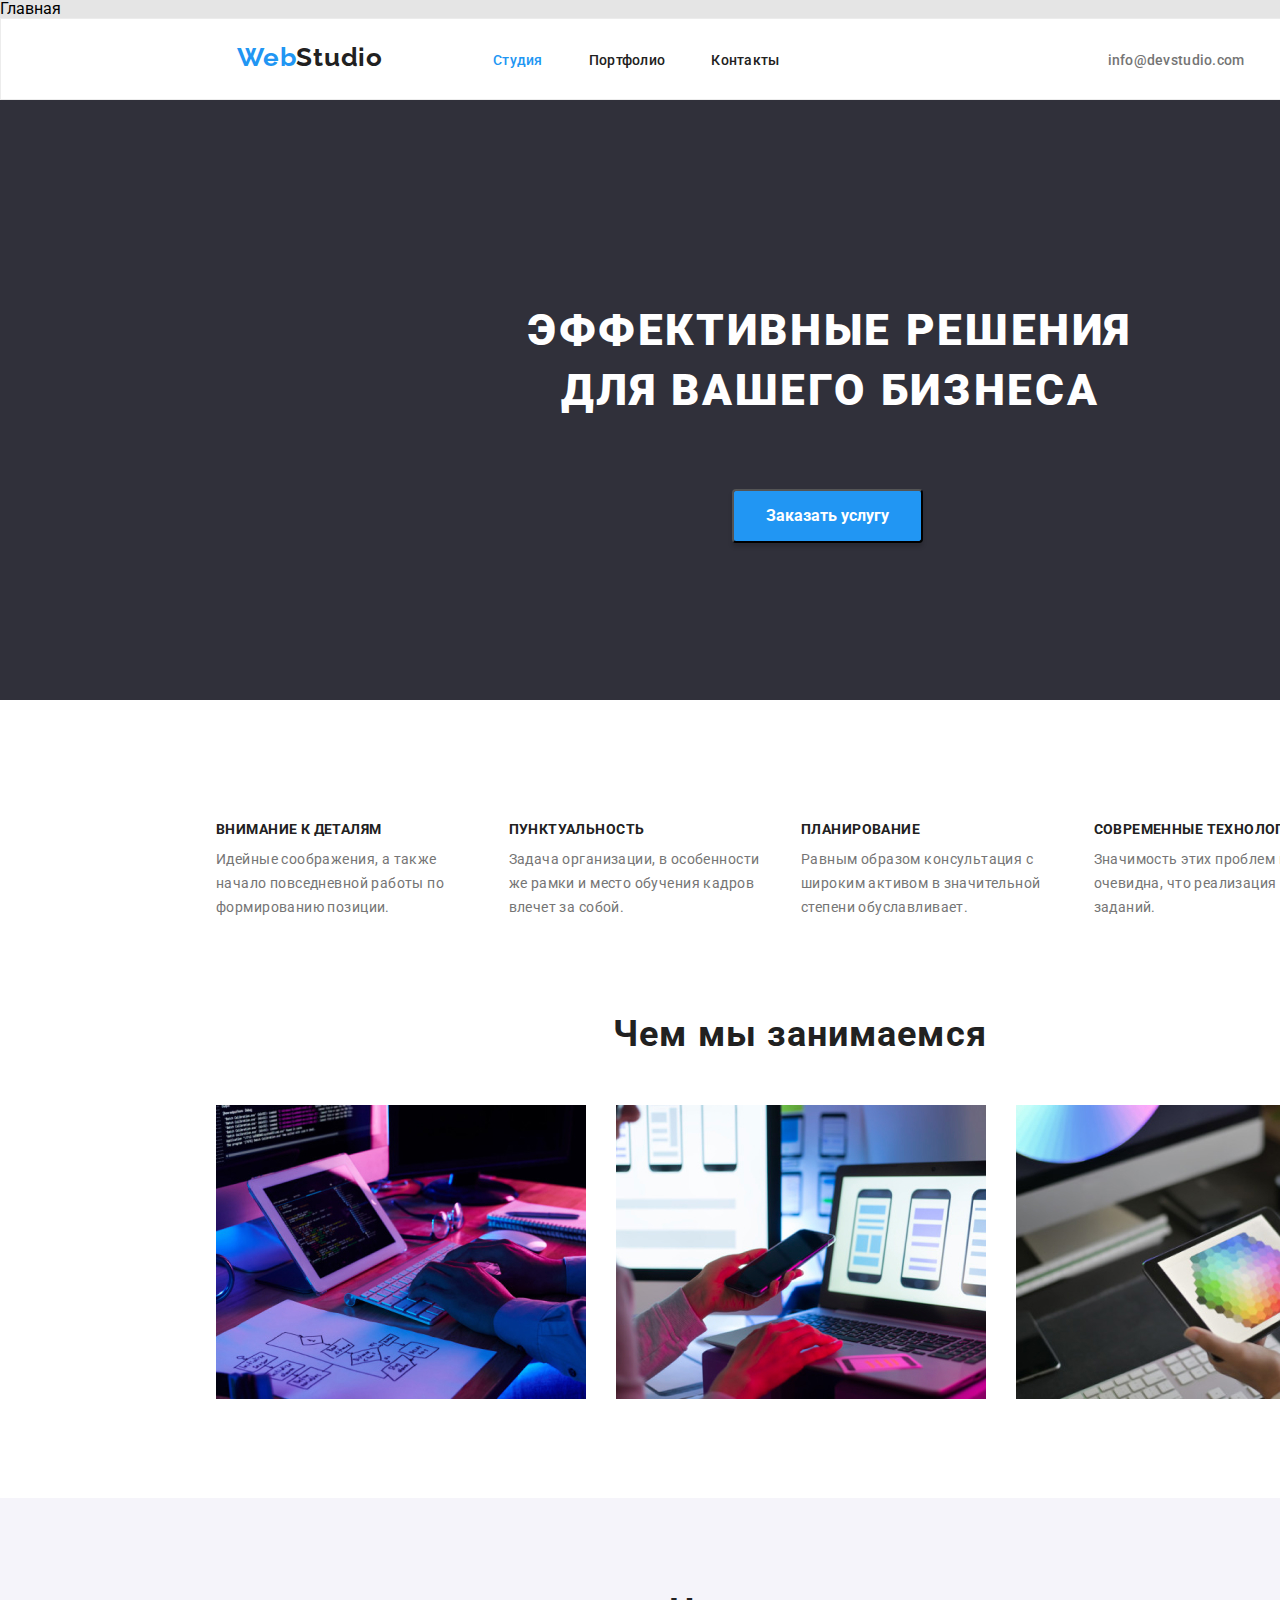
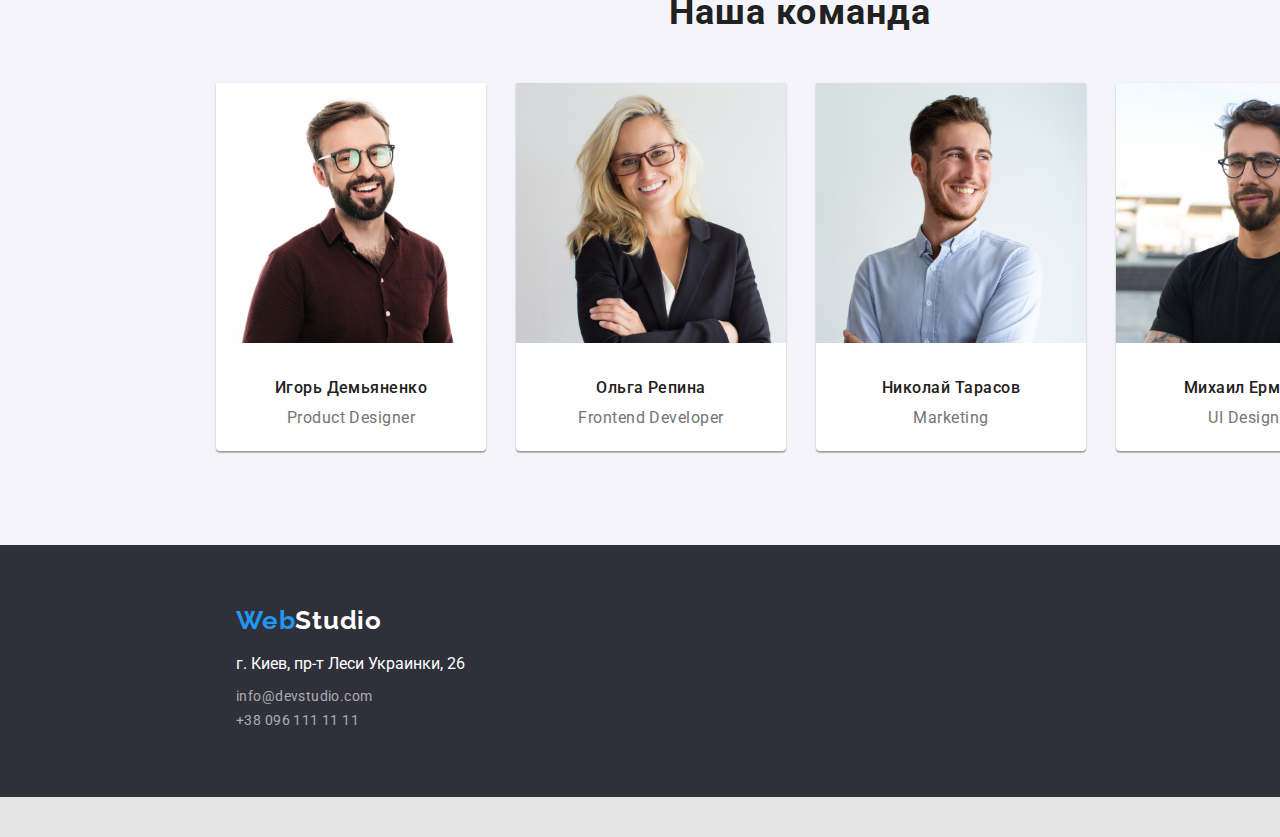
==== commit b88c91cc: "edited hw2-3(13.01.2020)" ====
--- a/index.html
+++ b/index.html
@@ -1,16 +1,14 @@
 <!DOCTYPE html>
 <html lang="en">
-<head>    
+<head>
     <meta charset="UTF-8">
     <meta name="viewport" content="width=device-width, initial-scale=1.0">
     <title>Document</title>
     <link rel="preconnect" href="https://fonts.gstatic.com">
-    <link rel="preconnect" href="https://fonts.gstatic.com">
-     <link href="https://fonts.googleapis.com/css2?family=Roboto:ital,wght@0,400;0,500;0,700;1,400&display=swap"
+    <link href="https://fonts.googleapis.com/css2?family=Raleway:wght@500;700&family=Roboto:wght@400;500;700;900&display=swap"
         rel="stylesheet">
-    <link href="https://fonts.googleapis.com/css2?family=Raleway&family=Roboto:ital,wght@0,400;0,700;1,400&display=swap"
-            rel="stylesheet">
     <link rel="stylesheet" href="./css/styles.css"/>
+    <link rel="stylesheet" href="./css/normalaize.css"/>
 </head>
     <body>
         <span>Главная</span>
@@ -30,7 +28,7 @@
                         </a>
                     </li>
                     <li>
-                        <a href="Контакты" class="nav-link">Контакты
+                        <a href="#" class="nav-link">Контакты
                         </a>
                     </li>
                 </ul>
@@ -105,31 +103,24 @@
                     <h2 class="team-title">Наша команда</h2>
                     <ul class="team">
                         <li class="team-members">
-                            <a href="Ihor"> 
-                                <img src="./images/team/ihor.jpg" alt="Игорь Демьяненко" height="260" width="270"/>
-                                <h3 class="team-member">Игорь Демьяненко</h3>
-                                <p class="team-member-position">Product Designer</p>
-                            </a>
-                        </li>
-                        <li class="team-members"> 
-                            <a href="Olha"> <img src="/images/team/olha.jpg" alt="Ольга Репина" height="260" width="270"/>
-                                <h3 class="team-member">Ольга Репина</h3>
-                                <p class="team-member-position">Frontend Developer</p>
-                            </a>
+                            <img src="./images/team/ihor.jpg" alt="Игорь Демьяненко" height="260" width="270"/>
+                            <h3 class="team-member">Игорь Демьяненко</h3>
+                            <p class="team-member-position">Product Designer</p>
                         </li>
                         <li class="team-members">
-                            <a href="Nikola" class="team-members-name">
-                                <img src="./images/team/nikolai.jpg" alt="Николай Тарасов" height="260" width="270"/>
-                                <h3 class="team-member">Николай Тарасов</h3>
-                                <p class="team-member-position">Marketing</p>
-                            </a>
+                            <img src="./images/team/olha.jpg" alt="Ольга Репина" height="260" width="270"/>
+                            <h3 class="team-member">Ольга Репина</h3>
+                            <p class="team-member-position">Frontend Developer</p>
                         </li>
                         <li class="team-members">
-                            <a href="Misha">
-                                <img src="./images/team/misha.jpg" alt="Михаил Ермаков" height="260" width="270"/>
-                                <h3 class="team-member">Михаил Ермаков</h3>
-                                <p class="team-member-position">UI Designer</p>
-                            </a>
+                            <img src="./images/team/nikolai.jpg" alt="Николай Тарасов" height="260" width="270"/>
+                            <h3 class="team-member">Николай Тарасов</h3>
+                            <p class="team-member-position">Marketing</p>
+                        </li>
+                        <li class="team-members">
+                            <img src="./images/team/misha.jpg" alt="Михаил Ермаков" height="260" width="270"/>
+                            <h3 class="team-member">Михаил Ермаков</h3>
+                            <p class="team-member-position">UI Designer</p>
                         </li>
                     </ul>
                 </section>
--- a/css/styles.css
+++ b/css/styles.css
@@ -10,14 +10,14 @@
 }
 body {
   width: 1600px;
-  height: 2349px;
   background: #e5e5e5;
   font-family: Roboto;
   text-decoration: none;
   margin-left: 40px;
   margin-right: 40px;
-  margin-top: 40px;
+  margin-top: 600px;
   padding-bottom: 40px;
+  font-style: normal;
 }
 ul {
   list-style: none;
@@ -27,34 +27,30 @@
   display: flex;
   width: 1600px;
   height: 80px;
+  border: 1px solid #ececec;
 }
 nav {
   display: flex;
-  margin-left: 235px;
+  margin-left: 236px;
 }
 .logo-top {
   margin-top: 24px;
-  height: 31px;
   font-family: Raleway;
-  font-style: normal;
   font-weight: bold;
   font-size: 26px;
   letter-spacing: 0.03em;
+  color: var(--title-text-color);
 }
 .web {
   margin-top: 60px;
   color: var(--accent-color);
 }
-.studio {
-  color: var(--title-text-color);
-}
 .navigation {
   display: flex;
-  padding-left: 63px;
+  padding-left: 64px;
   text-align: center;
   margin-top: 32px;
   font-family: Roboto;
-  font-style: normal;
   font-weight: 500;
 }
 .nav-link {
@@ -68,11 +64,9 @@
   color: var(--accent-color);
 }
 .nav-link {
-  padding-left: 45px;
+  padding-left: 46px;
   color: var(--title-text-color);
   width: 68px;
-  height: 16px;
-  font-style: normal;
   font-weight: 500;
   font-size: 14px;
   line-height: 16px;
@@ -84,7 +78,7 @@
 }
 .navigation .contact {
   display: flex;
-  margin-left: 331px;
+  margin-left: 332px;
   margin-top: 32px;
 }
 .contacts {
@@ -97,8 +91,6 @@
   color: var(--secondary-text-color);
   padding-left: 50px;
   width: 122px;
-  height: 16px;
-  font-style: normal;
   font-weight: 500;
   font-size: 14px;
   line-height: 16px;
@@ -110,18 +102,16 @@
 }
 main {
   background: var(--common-white-color);
-  margin: 0px;
-  padding: 0px;
 }
 /* Секция Hero */
 .section-hero {
   width: 1600px;
   height: 600px;
-  background: #2f303a;
+  background-image: url(/images/Bg.jpg);
+  margin-top: -30px;
 }
 .main-discription {
   width: 696px;
-  height: 120px;
   font-weight: 900;
   font-size: 44px;
   line-height: 60px;
@@ -147,22 +137,16 @@
   padding-right: 32px;
   box-shadow: 0px 4px 4px rgba(0, 0, 0, 0.15);
   border-radius: 4px;
+  cursor: pointer;
 }
 .order-service:active {
   background: #af7474;
 }
-.order-service button {
-  width: 200px;
-  height: 50px;
-  background-color: var(--accent-color);
-  margin-left: 700px;
-  margin-top: 40px;
-}
+
 /* Особенности */
 .features-section {
   width: 1170px;
-  height: 101px;
-  left: 215px;
+  left: 216px;
   margin-top: 94px;
   margin-bottom: 94px;
 }
@@ -175,18 +159,16 @@
   flex-direction: row;
   color: var(--common-white-color);
   width: 1170px;
-  height: 101px;
-  margin-left: 185px;
+  margin-left: 186px;
 }
 .details {
   width: 270px;
-  height: 75px;
   top: 800px;
   font-size: 14px;
   line-height: 24px;
   color: #757575;
   margin-left: 30px;
-  left: 215px;
+  left: 216px;
   letter-spacing: 0.03em;
 }
 .details-items {
@@ -205,7 +187,7 @@
   text-align: center;
   height: 42px;
   left: 612px;
-  top: 969px;
+  top: 970px;
   font-weight: bold;
   font-size: 36px;
   line-height: 42px;
@@ -216,7 +198,7 @@
 .what-we-do {
   display: flex;
   text-align: center;
-  margin-left: 215px;
+  margin-left: 216px;
   margin-top: 50px;
 }
 .what-we-do-items {
@@ -226,12 +208,10 @@
 .team-section {
   margin-top: 94px;
   width: 1600px;
-  height: 648px;
   background: #f5f4fa;
 }
 .team-title {
   padding-top: 94px;
-  height: 42px;
   font-weight: bold;
   font-size: 36px;
   text-align: center;
@@ -245,14 +225,12 @@
   text-align: center;
   width: 1170px;
   height: 368px;
-  margin-left: 215px;
+  margin-left: 216px;
   padding-bottom: 94px;
 }
-
 .team-members {
   text-align: center;
   width: 270px;
-  height: 368px;
   margin-right: 30px;
   padding-top: 0px;
   flex-basis: calc(100% / 3 - 20px);
@@ -265,18 +243,15 @@
 }
 .team-member {
   padding-top: 30px;
-  font-style: normal;
-  font-weight: bold;
-  font-weight: 500;
-  font-size: 16px;
-  line-height: 19px;
+  font-weight: bold;
+  font-weight: 500;
+  font-size: 16px;
+  line-height: 20px;
   letter-spacing: 0.03em;
   color: var(--title-text-color);
 }
 .team-member-position {
   padding-top: 10px;
-  font-style: normal;
-  font-weight: normal;
   font-size: 16px;
   line-height: 19px;
   text-align: center;
@@ -292,37 +267,33 @@
 }
 .footer-content {
   padding-top: 60px;
-  padding-left: 235px;
+  padding-left: 236px;
 }
 .logo-footer {
   color: var(--common-white-color);
-  width: 145px;
-  left: 215px;
+  width: 146px;
+  left: 216px;
   top: 24px;
   font-family: Raleway;
-  font-style: normal;
   font-weight: bold;
   font-size: 26px;
-  line-height: 31px;
+  line-height: 30px;
   letter-spacing: 0.03em;
 }
 .footer-address {
   color: var(--common-white-color);
   margin-top: 20px;
   text-decoration: none;
+  font-style: inherit;
 }
 .city-address {
   margin-top: 20px;
-  margin-bottom: 9px;
-  font-style: normal;
+  margin-bottom: 10px;
 }
 .footer-tel a,
 .footer-mail a {
-  margin-top: 9px;
-  width: 231px;
-  height: 21px;
-  font-style: normal;
-  font-style: normal;
+  margin-top: 10px;
+  width: 230px;
   font-weight: normal;
   font-size: 14px;
   line-height: 24px;
@@ -336,7 +307,7 @@
 /* Фильтры */
 .filters {
   display: flex;
-  margin-left: 517px;
+  margin-left: 518px;
   padding-top: 94px;
   border-radius: 4px;
 }
@@ -346,7 +317,6 @@
   padding-right: 22px;
   padding-bottom: 8px;
   padding-top: 8px;
-  font-style: normal;
   font-weight: 500;
   font-size: 16px;
   line-height: 26px;
@@ -369,13 +339,12 @@
   text-align: center;
   width: 1200px;
   height: 1272px;
-  margin-left: 215px;
+  margin-left: 216px;
   padding-top: 50px;
   padding-bottom: 94px;
 }
 .project-item {
   width: 370px;
-  height: 404px;
   background: var(--common-white-color);
   border: 1px solid #eeeeee;
   box-sizing: border-box;
@@ -385,8 +354,6 @@
 }
 .project-title {
   width: 322px;
-  height: 36px;
-  font-style: normal;
   font-weight: bold;
   font-size: 18px;
   line-height: 36px;
@@ -397,9 +364,6 @@
 }
 .project-dicrip {
   width: 322px;
-  height: 30px;
-  font-style: normal;
-  font-weight: normal;
   font-size: 16px;
   line-height: 30px;
   letter-spacing: 0.03em;
--- a/css/normalaize.css
+++ b/css/normalaize.css
@@ -0,0 +1,351 @@
+/*! normalize.css v8.0.1 | MIT License | github.com/necolas/normalize.css */
+
+/* Document
+   ========================================================================== */
+
+/**
+ * 1. Correct the line height in all browsers.
+ * 2. Prevent adjustments of font size after orientation changes in iOS.
+ */
+
+html {
+  line-height: 1.15; /* 1 */
+  -webkit-text-size-adjust: 100%; /* 2 */
+}
+
+/* Sections
+   ========================================================================== */
+
+/**
+ * Remove the margin in all browsers.
+ */
+
+body {
+  margin: 0;
+}
+
+/**
+ * Render the `main` element consistently in IE.
+ */
+
+main {
+  display: block;
+}
+
+/**
+ * Correct the font size and margin on `h1` elements within `section` and
+ * `article` contexts in Chrome, Firefox, and Safari.
+ */
+
+h1 {
+  font-size: 2em;
+  margin: 0.67em 0;
+}
+
+/* Grouping content
+   ========================================================================== */
+
+/**
+ * 1. Add the correct box sizing in Firefox.
+ * 2. Show the overflow in Edge and IE.
+ */
+
+hr {
+  box-sizing: content-box; /* 1 */
+  height: 0; /* 1 */
+  overflow: visible; /* 2 */
+}
+
+/**
+ * 1. Correct the inheritance and scaling of font size in all browsers.
+ * 2. Correct the odd `em` font sizing in all browsers.
+ */
+
+pre {
+  font-family: monospace, monospace; /* 1 */
+  font-size: 1em; /* 2 */
+}
+
+/* Text-level semantics
+   ========================================================================== */
+
+/**
+ * Remove the gray background on active links in IE 10.
+ */
+
+a {
+  background-color: transparent;
+}
+
+/**
+ * 1. Remove the bottom border in Chrome 57-
+ * 2. Add the correct text decoration in Chrome, Edge, IE, Opera, and Safari.
+ */
+
+abbr[title] {
+  border-bottom: none; /* 1 */
+  text-decoration: underline; /* 2 */
+  text-decoration: underline dotted; /* 2 */
+}
+
+/**
+ * Add the correct font weight in Chrome, Edge, and Safari.
+ */
+
+b,
+strong {
+  font-weight: bolder;
+}
+
+/**
+ * 1. Correct the inheritance and scaling of font size in all browsers.
+ * 2. Correct the odd `em` font sizing in all browsers.
+ */
+
+code,
+kbd,
+samp {
+  font-family: monospace, monospace; /* 1 */
+  font-size: 1em; /* 2 */
+}
+
+/**
+ * Add the correct font size in all browsers.
+ */
+
+small {
+  font-size: 80%;
+}
+
+/**
+ * Prevent `sub` and `sup` elements from affecting the line height in
+ * all browsers.
+ */
+
+sub,
+sup {
+  font-size: 75%;
+  line-height: 0;
+  position: relative;
+  vertical-align: baseline;
+}
+
+sub {
+  bottom: -0.25em;
+}
+
+sup {
+  top: -0.5em;
+}
+
+/* Embedded content
+   ========================================================================== */
+
+/**
+ * Remove the border on images inside links in IE 10.
+ */
+
+img {
+  border-style: none;
+}
+
+/* Forms
+   ========================================================================== */
+
+/**
+ * 1. Change the font styles in all browsers.
+ * 2. Remove the margin in Firefox and Safari.
+ */
+
+button,
+input,
+optgroup,
+select,
+textarea {
+  font-family: inherit; /* 1 */
+  font-size: 100%; /* 1 */
+  line-height: 1.15; /* 1 */
+  margin: 0; /* 2 */
+}
+
+/**
+ * Show the overflow in IE.
+ * 1. Show the overflow in Edge.
+ */
+
+button,
+input {
+  /* 1 */
+  overflow: visible;
+}
+
+/**
+ * Remove the inheritance of text transform in Edge, Firefox, and IE.
+ * 1. Remove the inheritance of text transform in Firefox.
+ */
+
+button,
+select {
+  /* 1 */
+  text-transform: none;
+}
+
+/**
+ * Correct the inability to style clickable types in iOS and Safari.
+ */
+
+button,
+[type="button"],
+[type="reset"],
+[type="submit"] {
+  -webkit-appearance: button;
+}
+
+/**
+ * Remove the inner border and padding in Firefox.
+ */
+
+button::-moz-focus-inner,
+[type="button"]::-moz-focus-inner,
+[type="reset"]::-moz-focus-inner,
+[type="submit"]::-moz-focus-inner {
+  border-style: none;
+  padding: 0;
+}
+
+/**
+ * Restore the focus styles unset by the previous rule.
+ */
+
+button:-moz-focusring,
+[type="button"]:-moz-focusring,
+[type="reset"]:-moz-focusring,
+[type="submit"]:-moz-focusring {
+  outline: 1px dotted ButtonText;
+}
+
+/**
+ * Correct the padding in Firefox.
+ */
+
+fieldset {
+  padding: 0.35em 0.75em 0.625em;
+}
+
+/**
+ * 1. Correct the text wrapping in Edge and IE.
+ * 2. Correct the color inheritance from `fieldset` elements in IE.
+ * 3. Remove the padding so developers are not caught out when they zero out
+ *    `fieldset` elements in all browsers.
+ */
+
+legend {
+  box-sizing: border-box; /* 1 */
+  color: inherit; /* 2 */
+  display: table; /* 1 */
+  max-width: 100%; /* 1 */
+  padding: 0; /* 3 */
+  white-space: normal; /* 1 */
+}
+
+/**
+ * Add the correct vertical alignment in Chrome, Firefox, and Opera.
+ */
+
+progress {
+  vertical-align: baseline;
+}
+
+/**
+ * Remove the default vertical scrollbar in IE 10+.
+ */
+
+textarea {
+  overflow: auto;
+}
+
+/**
+ * 1. Add the correct box sizing in IE 10.
+ * 2. Remove the padding in IE 10.
+ */
+
+[type="checkbox"],
+[type="radio"] {
+  box-sizing: border-box; /* 1 */
+  padding: 0; /* 2 */
+}
+
+/**
+ * Correct the cursor style of increment and decrement buttons in Chrome.
+ */
+
+[type="number"]::-webkit-inner-spin-button,
+[type="number"]::-webkit-outer-spin-button {
+  height: auto;
+}
+
+/**
+ * 1. Correct the odd appearance in Chrome and Safari.
+ * 2. Correct the outline style in Safari.
+ */
+
+[type="search"] {
+  -webkit-appearance: textfield; /* 1 */
+  outline-offset: -2px; /* 2 */
+}
+
+/**
+ * Remove the inner padding in Chrome and Safari on macOS.
+ */
+
+[type="search"]::-webkit-search-decoration {
+  -webkit-appearance: none;
+}
+
+/**
+ * 1. Correct the inability to style clickable types in iOS and Safari.
+ * 2. Change font properties to `inherit` in Safari.
+ */
+
+::-webkit-file-upload-button {
+  -webkit-appearance: button; /* 1 */
+  font: inherit; /* 2 */
+}
+
+/* Interactive
+   ========================================================================== */
+
+/*
+ * Add the correct display in Edge, IE 10+, and Firefox.
+ */
+
+details {
+  display: block;
+}
+
+/*
+ * Add the correct display in all browsers.
+ */
+
+summary {
+  display: list-item;
+}
+
+/* Misc
+   ========================================================================== */
+
+/**
+ * Add the correct display in IE 10+.
+ */
+
+template {
+  display: none;
+}
+
+/**
+ * Add the correct display in IE 10.
+ */
+
+[hidden] {
+  display: none;
+}
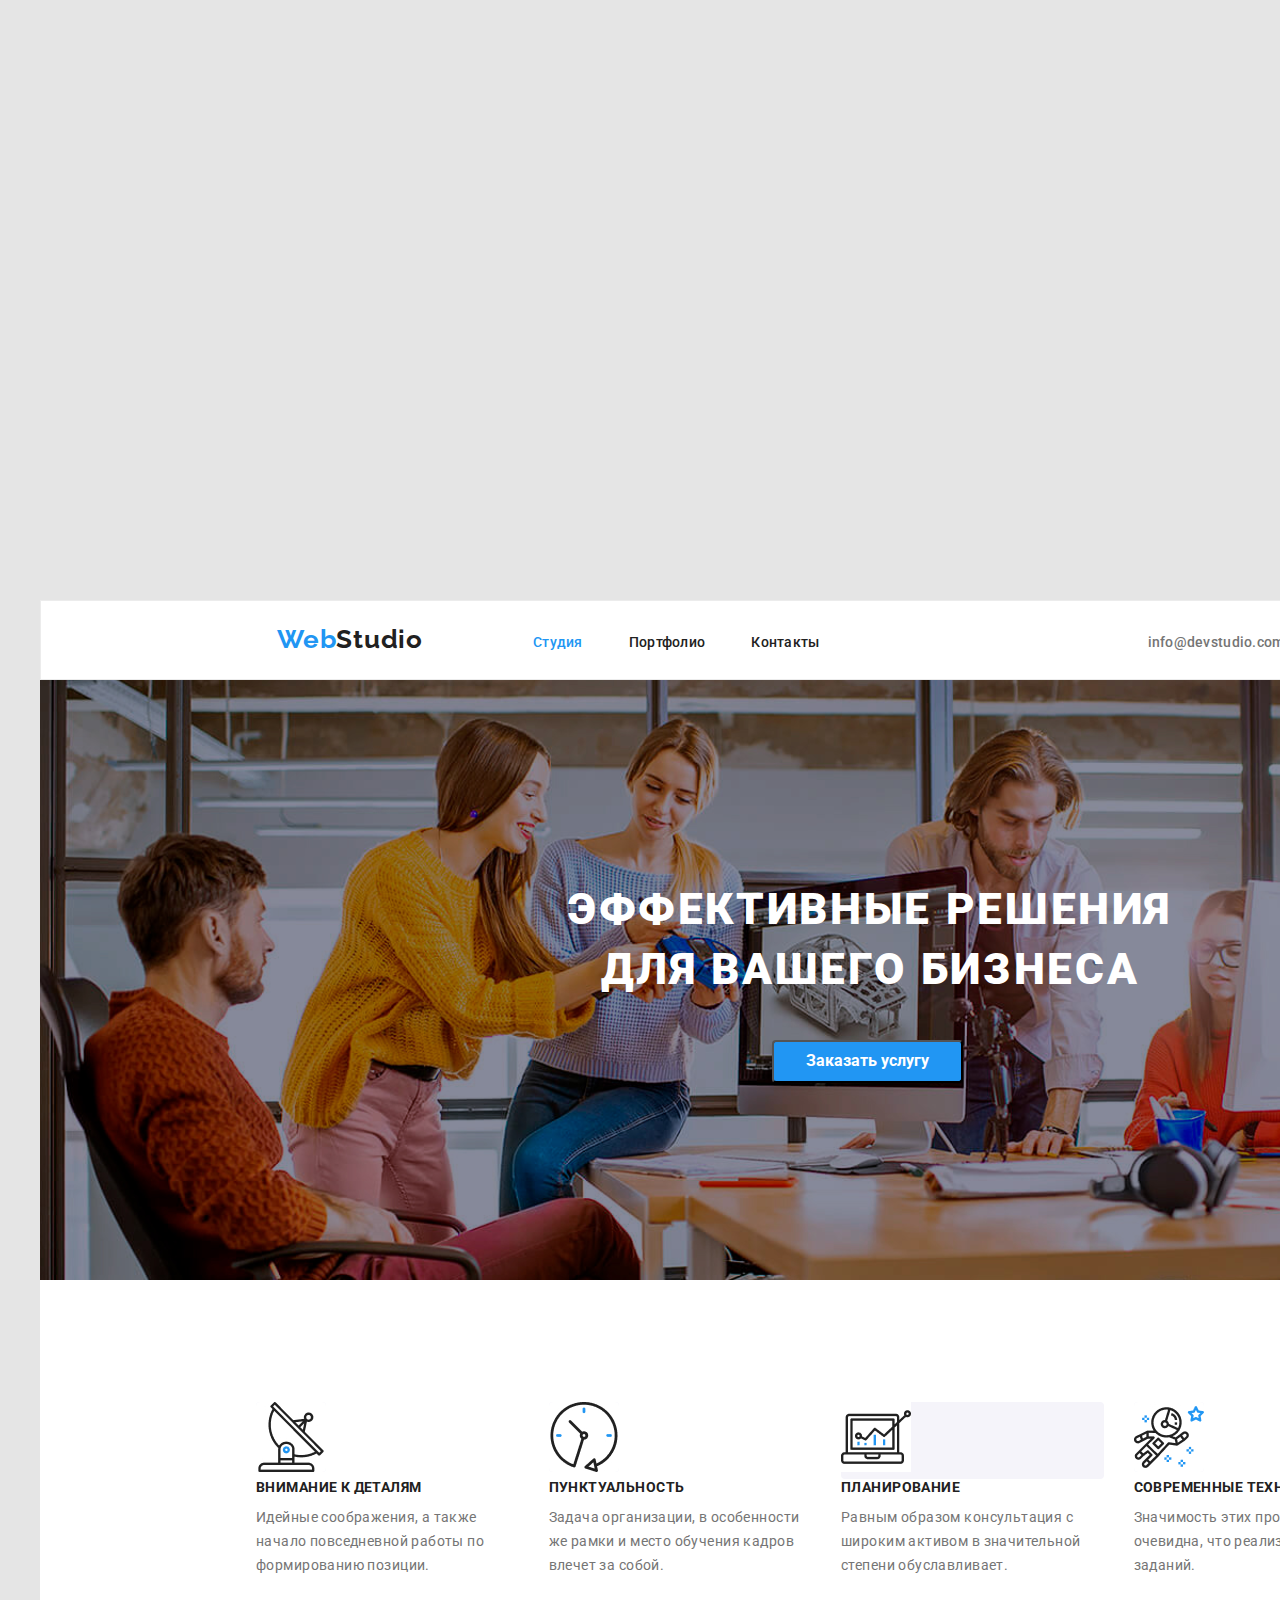
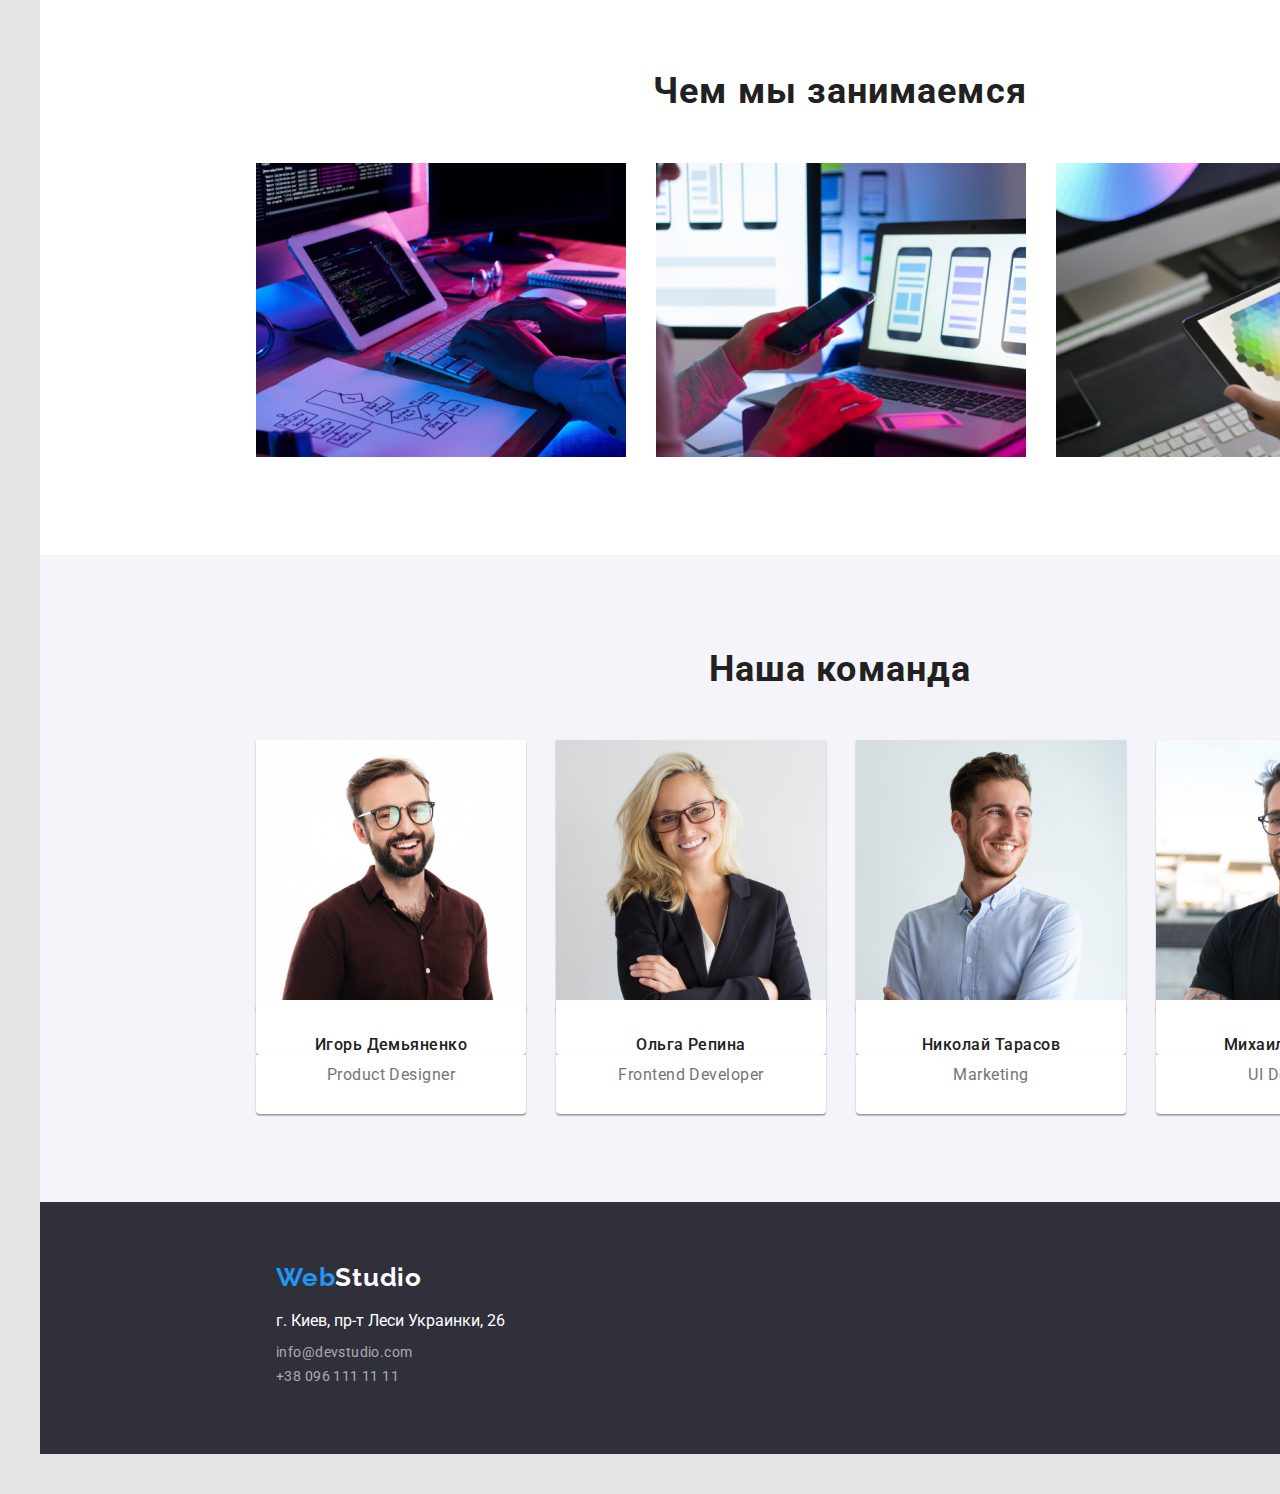
==== commit 82a843b4: "Start hw 4" ====
--- a/index.html
+++ b/index.html
@@ -7,11 +7,10 @@
     <link rel="preconnect" href="https://fonts.gstatic.com">
     <link href="https://fonts.googleapis.com/css2?family=Raleway:wght@500;700&family=Roboto:wght@400;500;700;900&display=swap"
         rel="stylesheet">
-    <link rel="stylesheet" href="./css/styles.css"/>
-    <link rel="stylesheet" href="./css/normalaize.css"/>
+        <link rel="stylesheet" href="./css/modern-normalize.css"/>
+        <link rel="stylesheet" href="./css/styles.css" />
 </head>
     <body>
-        <span>Главная</span>
         <!--Menu Nav -->
         <header>
             <nav>
@@ -52,9 +51,10 @@
             </section>
                 <!--Features-->
                 <section class="features-section">
-                    <h2 class="features-title" >Особенности</h2>
+                    <h2 class="features-title">Особенности</h2>
                     <ul class="features">
                         <li class="details">
+                            <img class="features-antenna" src="./images/features/antenna.jpg" alt="antenna"/>
                             <h3 class="details-items">Внимание к деталям</h3>
                             <p>Идейные соображения, а также
                                 начало повседневной работы по
@@ -62,6 +62,7 @@
                             </p>
                         </li>
                         <li class="details">
+                            <img class="features-antenna" src="./images/features/clock.jpg" alt="antenna" />
                             <h3 class="details-items">Пунктуальность</h3>
                             <p>Задача организации, в особенности
                                 же рамки и место обучения кадров
@@ -69,6 +70,7 @@
                             </p>
                         </li>
                         <li class="details">
+                            <div class="features-antenna"><img src="./images/features/diagram.jpg" alt="antenna"/></div>
                             <h3 class="details-items">Планирование</h3>
                             <p>Равным образом консультация с
                                 широким активом в значительной
@@ -76,6 +78,7 @@
                             </p>
                         </li>
                         <li class="details">
+                            <img class="features-antenna" src="./images/features/astronaut.jpg" alt="antenna"/>
                             <h3 class="details-items">Современные технологии</h3>
                             <p>Значимость этих проблем настолько
                                 очевидна, что реализация плановых
@@ -136,11 +139,11 @@
                         <ul>
                             <li class="city-address"> г. Киев, пр-т Леси Украинки, 26
                             </li>
-                            <li class="footer-mail">
-                                <a href="mailto:info@devstudio.com">info@devstudio.com</a>
+                            <li>
+                                <a class="footer-mail" href="mailto:info@devstudio.com">info@devstudio.com</a>
                             </li>
-                            <li class="footer-tel">
-                                <a href="tel:+380961111111">+38 096 111 11 11</a>
+                            <li>
+                                <a class="footer-tel" href="tel:+380961111111">+38 096 111 11 11</a>
                             </li>
                         </ul>
                     </address>
--- a/css/styles.css
+++ b/css/styles.css
@@ -11,13 +11,14 @@
 body {
   width: 1600px;
   background: #e5e5e5;
-  font-family: Roboto;
+  font-family: "Roboto", san-serif;
   text-decoration: none;
   margin-left: 40px;
   margin-right: 40px;
   margin-top: 600px;
   padding-bottom: 40px;
   font-style: normal;
+  height: max-content;
 }
 ul {
   list-style: none;
@@ -35,7 +36,7 @@
 }
 .logo-top {
   margin-top: 24px;
-  font-family: Raleway;
+  font-family: "Raleway", san-serif;
   font-weight: bold;
   font-size: 26px;
   letter-spacing: 0.03em;
@@ -50,7 +51,6 @@
   padding-left: 64px;
   text-align: center;
   margin-top: 32px;
-  font-family: Roboto;
   font-weight: 500;
 }
 .nav-link {
@@ -58,9 +58,6 @@
   color: var(--title-text-color);
 }
 .nav-link.current {
-  color: var(--accent-color);
-}
-.navigation .nav-link .current {
   color: var(--accent-color);
 }
 .nav-link {
@@ -93,7 +90,7 @@
   width: 122px;
   font-weight: 500;
   font-size: 14px;
-  line-height: 16px;
+  line-height: 1.142;
   letter-spacing: 0.02em;
 }
 .contact-tel:hover,
@@ -107,14 +104,14 @@
 .section-hero {
   width: 1600px;
   height: 600px;
-  background-image: url(/images/Bg.jpg);
-  margin-top: -30px;
+  background: rgba(47, 48, 58, 0.2);
+  background-image: url(/images/Img.svg);
 }
 .main-discription {
   width: 696px;
   font-weight: 900;
   font-size: 44px;
-  line-height: 60px;
+  line-height: 1.362;
   text-align: center;
   letter-spacing: 0.06em;
   text-transform: uppercase;
@@ -127,7 +124,7 @@
   margin-top: 430px;
   font-weight: bold;
   font-size: 16px;
-  line-height: 30px;
+  line-height: 1.186;
   color: var(--common-white-color);
   background-color: var(--accent-color);
   margin-top: 40px;
@@ -171,11 +168,15 @@
   left: 216px;
   letter-spacing: 0.03em;
 }
+.features-antenna {
+  background: #f5f4fa;
+  border-radius: 4px;
+}
 .details-items {
   font-style: normal;
   font-weight: bold;
   font-size: 14px;
-  line-height: 16px;
+  line-height: 1.142;
   letter-spacing: 0.03em;
   text-transform: uppercase;
   color: var(--title-text-color);
@@ -190,7 +191,7 @@
   top: 970px;
   font-weight: bold;
   font-size: 36px;
-  line-height: 42px;
+  line-height: 1.166;
   text-align: center;
   letter-spacing: 0.03em;
   color: var(--title-text-color);
@@ -209,6 +210,7 @@
   margin-top: 94px;
   width: 1600px;
   background: #f5f4fa;
+  padding-bottom: 94px;
 }
 .team-title {
   padding-top: 94px;
@@ -228,11 +230,12 @@
   margin-left: 216px;
   padding-bottom: 94px;
 }
-.team-members {
+.team-members,
+.team-member,
+.team-member-position {
   text-align: center;
   width: 270px;
   margin-right: 30px;
-  padding-top: 0px;
   flex-basis: calc(100% / 3 - 20px);
   background-color: var(--common-white-color);
   border-radius: 4px;
@@ -246,17 +249,18 @@
   font-weight: bold;
   font-weight: 500;
   font-size: 16px;
-  line-height: 20px;
+  line-height: 1.26;
   letter-spacing: 0.03em;
   color: var(--title-text-color);
 }
 .team-member-position {
   padding-top: 10px;
   font-size: 16px;
-  line-height: 19px;
+  line-height: 1.188;
   text-align: center;
   letter-spacing: 0.03em;
   color: var(--secondary-text-color);
+  padding-bottom: 30px;
 }
 /* Подвал */
 footer {
@@ -274,7 +278,7 @@
   width: 146px;
   left: 216px;
   top: 24px;
-  font-family: Raleway;
+  font-family: "Raleway", sans-serif;
   font-weight: bold;
   font-size: 26px;
   line-height: 30px;
@@ -290,15 +294,19 @@
   margin-top: 20px;
   margin-bottom: 10px;
 }
-.footer-tel a,
-.footer-mail a {
+.footer-tel,
+.footer-mail {
   margin-top: 10px;
   width: 230px;
   font-weight: normal;
   font-size: 14px;
-  line-height: 24px;
+  line-height: 1.714;
   letter-spacing: 0.03em;
   color: rgba(255, 255, 255, 0.6);
+}
+.footer-tel:hover,
+.footer-mail:hover {
+  color: var(--accent-color);
 }
 a {
   text-decoration: none;
@@ -319,18 +327,20 @@
   padding-top: 8px;
   font-weight: 500;
   font-size: 16px;
-  line-height: 26px;
+  line-height: 1.625;
   text-align: center;
   letter-spacing: 0.03em;
   color: var(--title-text-color);
   background: #f5f4fa;
   border-radius: 4px;
   border: none;
+  cursor: pointer;
 }
 .filter-item:active button,
 .filter-item:hover button {
   background: var(--accent-color);
   border: none;
+  color: var(--common-white-color);
 }
 /* Проэкты */
 .projects {
@@ -342,6 +352,7 @@
   margin-left: 216px;
   padding-top: 50px;
   padding-bottom: 94px;
+  margin-bottom: 94px;
 }
 .project-item {
   width: 370px;
@@ -356,7 +367,7 @@
   width: 322px;
   font-weight: bold;
   font-size: 18px;
-  line-height: 36px;
+  line-height: 2;
   letter-spacing: 0.06em;
   color: var(--title-text-color);
   padding-top: 20px;
@@ -365,7 +376,7 @@
 .project-dicrip {
   width: 322px;
   font-size: 16px;
-  line-height: 30px;
+  line-height: 1.876;
   letter-spacing: 0.03em;
   color: var(--secondary-text-color);
   padding-left: 24px;
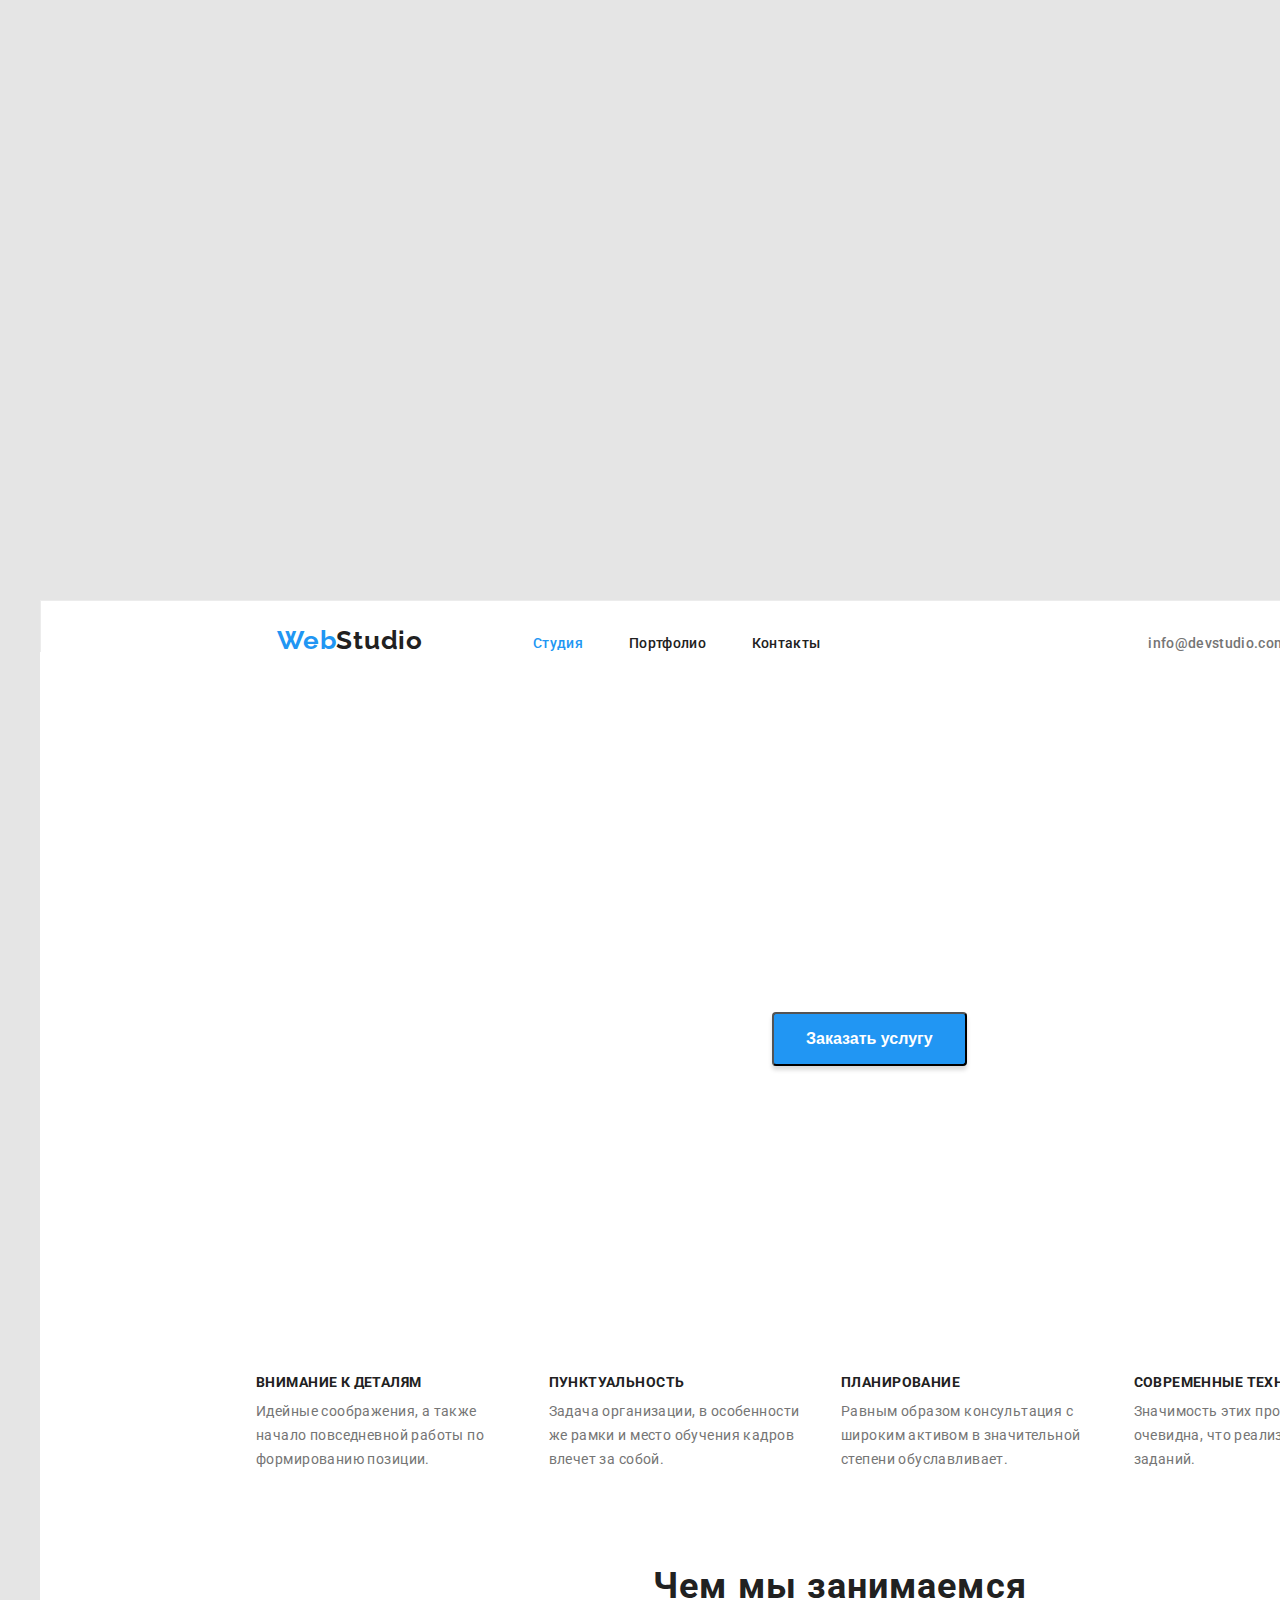
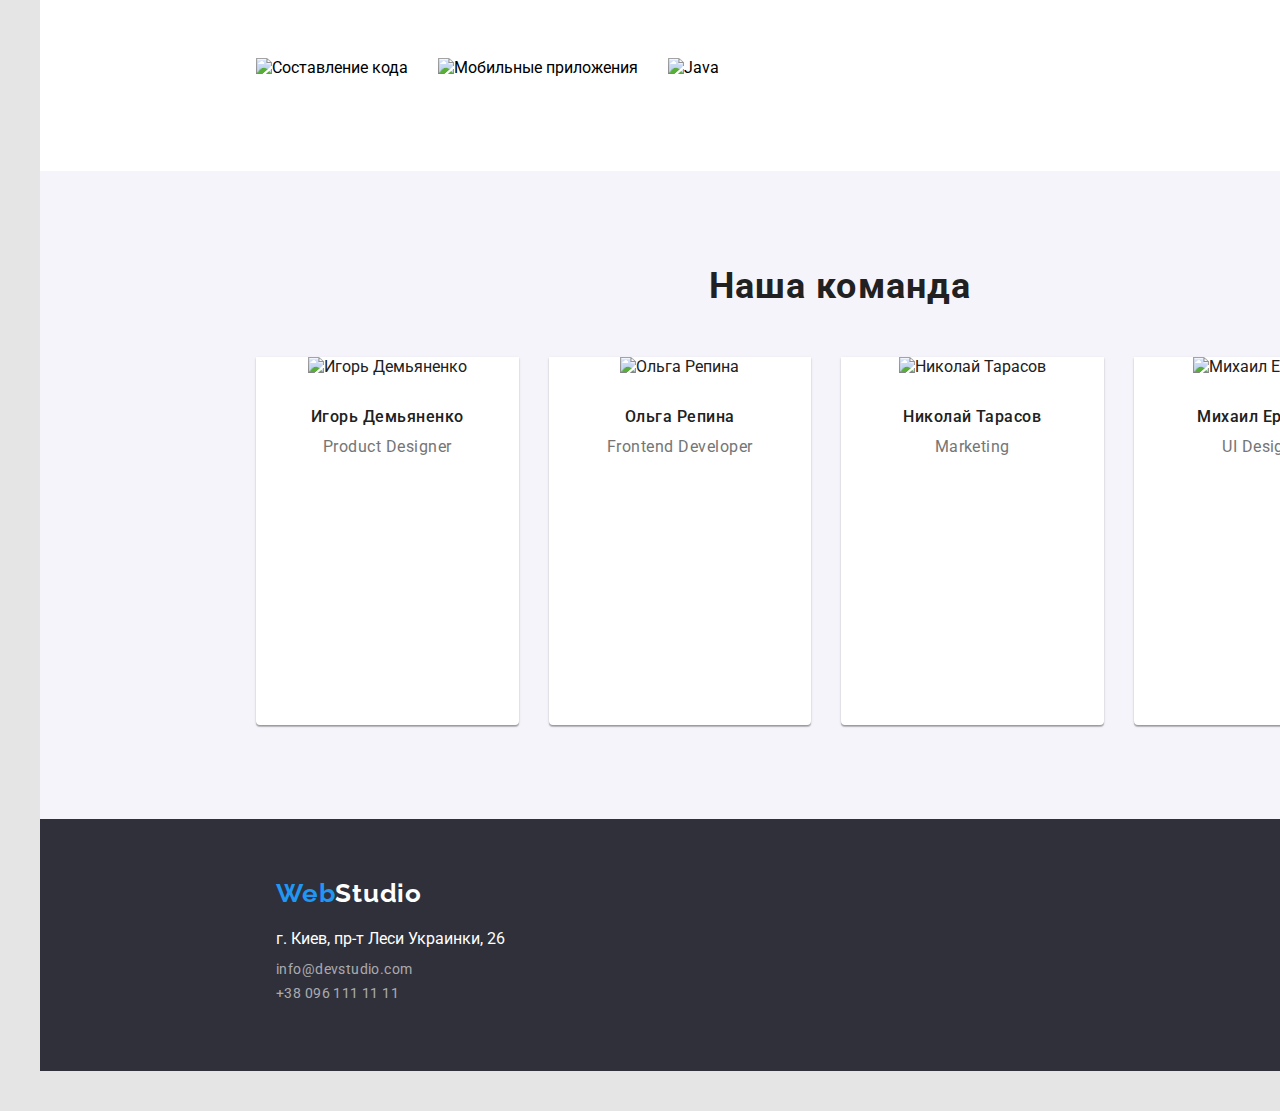
==== commit abcf9a93: "ready hw2" ====
--- a/index.html
+++ b/index.html
@@ -7,8 +7,8 @@
     <link rel="preconnect" href="https://fonts.gstatic.com">
     <link href="https://fonts.googleapis.com/css2?family=Raleway:wght@500;700&family=Roboto:wght@400;500;700;900&display=swap"
         rel="stylesheet">
-        <link rel="stylesheet" href="./css/modern-normalize.css"/>
-        <link rel="stylesheet" href="./css/styles.css" />
+    <link rel="stylesheet" href="./css/normalaize.css"/>
+    <link rel="stylesheet" href="./css/styles.css" />
 </head>
     <body>
         <!--Menu Nav -->
@@ -19,7 +19,7 @@
                 </a>
                 <ul class="navigation">
                     <li>
-                        <a href="./index.html" class="nav-link current">Студия
+                        <a href="./index.html" class="nav-link nav-link current">Студия
                         </a>
                     </li>
                     <li>
@@ -51,10 +51,9 @@
             </section>
                 <!--Features-->
                 <section class="features-section">
-                    <h2 class="features-title">Особенности</h2>
+                    <h2 class="features-title" >Особенности</h2>
                     <ul class="features">
                         <li class="details">
-                            <img class="features-antenna" src="./images/features/antenna.jpg" alt="antenna"/>
                             <h3 class="details-items">Внимание к деталям</h3>
                             <p>Идейные соображения, а также
                                 начало повседневной работы по
@@ -62,7 +61,6 @@
                             </p>
                         </li>
                         <li class="details">
-                            <img class="features-antenna" src="./images/features/clock.jpg" alt="antenna" />
                             <h3 class="details-items">Пунктуальность</h3>
                             <p>Задача организации, в особенности
                                 же рамки и место обучения кадров
@@ -70,7 +68,6 @@
                             </p>
                         </li>
                         <li class="details">
-                            <div class="features-antenna"><img src="./images/features/diagram.jpg" alt="antenna"/></div>
                             <h3 class="details-items">Планирование</h3>
                             <p>Равным образом консультация с
                                 широким активом в значительной
@@ -78,7 +75,6 @@
                             </p>
                         </li>
                         <li class="details">
-                            <img class="features-antenna" src="./images/features/astronaut.jpg" alt="antenna"/>
                             <h3 class="details-items">Современные технологии</h3>
                             <p>Значимость этих проблем настолько
                                 очевидна, что реализация плановых
--- a/css/styles.css
+++ b/css/styles.css
@@ -11,14 +11,14 @@
 body {
   width: 1600px;
   background: #e5e5e5;
-  font-family: "Roboto", san-serif;
+  font-family: Roboto;
   text-decoration: none;
   margin-left: 40px;
   margin-right: 40px;
   margin-top: 600px;
   padding-bottom: 40px;
   font-style: normal;
-  height: max-content;
+  font-weight: normal;
 }
 ul {
   list-style: none;
@@ -29,6 +29,7 @@
   width: 1600px;
   height: 80px;
   border: 1px solid #ececec;
+  letter-spacing: 0.02em;
 }
 nav {
   display: flex;
@@ -36,9 +37,10 @@
 }
 .logo-top {
   margin-top: 24px;
-  font-family: "Raleway", san-serif;
+  font-family: Raleway;
   font-weight: bold;
   font-size: 26px;
+  line-height: 1.192;
   letter-spacing: 0.03em;
   color: var(--title-text-color);
 }
@@ -51,6 +53,7 @@
   padding-left: 64px;
   text-align: center;
   margin-top: 32px;
+  font-family: Roboto;
   font-weight: 500;
 }
 .nav-link {
@@ -60,26 +63,28 @@
 .nav-link.current {
   color: var(--accent-color);
 }
+.navigation .nav-link .current {
+  color: var(--accent-color);
+}
 .nav-link {
   padding-left: 46px;
   color: var(--title-text-color);
   width: 68px;
   font-weight: 500;
   font-size: 14px;
-  line-height: 16px;
-  letter-spacing: 0.02em;
+  line-height: 1.142;
 }
 .nav-link:hover,
 .nav-link:active {
   color: var(--accent-color);
 }
-.navigation .contact {
+.navigation .contacts {
   display: flex;
   margin-left: 332px;
   margin-top: 32px;
 }
 .contacts {
-  display: flex;
+  display: inherit;
   padding-left: 278px;
   margin-top: 32px;
 }
@@ -91,7 +96,6 @@
   font-weight: 500;
   font-size: 14px;
   line-height: 1.142;
-  letter-spacing: 0.02em;
 }
 .contact-tel:hover,
 .contact-mail:hover {
@@ -104,14 +108,14 @@
 .section-hero {
   width: 1600px;
   height: 600px;
-  background: rgba(47, 48, 58, 0.2);
-  background-image: url(/images/Img.svg);
+  background-image: url(/images/Bg.jpg);
+  margin-top: -30px;
 }
 .main-discription {
   width: 696px;
   font-weight: 900;
   font-size: 44px;
-  line-height: 1.362;
+  line-height: 1.363;
   text-align: center;
   letter-spacing: 0.06em;
   text-transform: uppercase;
@@ -124,7 +128,7 @@
   margin-top: 430px;
   font-weight: bold;
   font-size: 16px;
-  line-height: 1.186;
+  line-height: 1.875;
   color: var(--common-white-color);
   background-color: var(--accent-color);
   margin-top: 40px;
@@ -157,21 +161,17 @@
   color: var(--common-white-color);
   width: 1170px;
   margin-left: 186px;
+  font-size: 14px;
+  line-height: 1.714;
 }
 .details {
   width: 270px;
   top: 800px;
-  font-size: 14px;
-  line-height: 24px;
   color: #757575;
   margin-left: 30px;
   left: 216px;
   letter-spacing: 0.03em;
 }
-.features-antenna {
-  background: #f5f4fa;
-  border-radius: 4px;
-}
 .details-items {
   font-style: normal;
   font-weight: bold;
@@ -210,7 +210,6 @@
   margin-top: 94px;
   width: 1600px;
   background: #f5f4fa;
-  padding-bottom: 94px;
 }
 .team-title {
   padding-top: 94px;
@@ -229,13 +228,14 @@
   height: 368px;
   margin-left: 216px;
   padding-bottom: 94px;
-}
-.team-members,
-.team-member,
-.team-member-position {
+  font-size: 16px;
+  line-height: 1.25;
+}
+.team-members {
   text-align: center;
   width: 270px;
   margin-right: 30px;
+  padding-top: 0px;
   flex-basis: calc(100% / 3 - 20px);
   background-color: var(--common-white-color);
   border-radius: 4px;
@@ -246,21 +246,17 @@
 }
 .team-member {
   padding-top: 30px;
-  font-weight: bold;
-  font-weight: 500;
-  font-size: 16px;
-  line-height: 1.26;
+  font-weight: 500;
+  font-size: 16px;
+  line-height: 1.25;
   letter-spacing: 0.03em;
   color: var(--title-text-color);
 }
 .team-member-position {
   padding-top: 10px;
-  font-size: 16px;
-  line-height: 1.188;
   text-align: center;
   letter-spacing: 0.03em;
   color: var(--secondary-text-color);
-  padding-bottom: 30px;
 }
 /* Подвал */
 footer {
@@ -278,10 +274,10 @@
   width: 146px;
   left: 216px;
   top: 24px;
-  font-family: "Raleway", sans-serif;
+  font-family: Raleway;
   font-weight: bold;
   font-size: 26px;
-  line-height: 30px;
+  line-height: 1.153;
   letter-spacing: 0.03em;
 }
 .footer-address {
@@ -308,11 +304,11 @@
 .footer-mail:hover {
   color: var(--accent-color);
 }
-a {
-  text-decoration: none;
-}
 /* Портфолио */
 /* Фильтры */
+.portfolio {
+  width: 1200px;
+}
 .filters {
   display: flex;
   margin-left: 518px;
@@ -342,17 +338,18 @@
   border: none;
   color: var(--common-white-color);
 }
+a {
+  text-decoration: none;
+}
 /* Проэкты */
 .projects {
   display: flex;
   flex-wrap: wrap;
   text-align: center;
   width: 1200px;
-  height: 1272px;
   margin-left: 216px;
   padding-top: 50px;
   padding-bottom: 94px;
-  margin-bottom: 94px;
 }
 .project-item {
   width: 370px;
@@ -376,7 +373,7 @@
 .project-dicrip {
   width: 322px;
   font-size: 16px;
-  line-height: 1.876;
+  line-height: 1.875;
   letter-spacing: 0.03em;
   color: var(--secondary-text-color);
   padding-left: 24px;
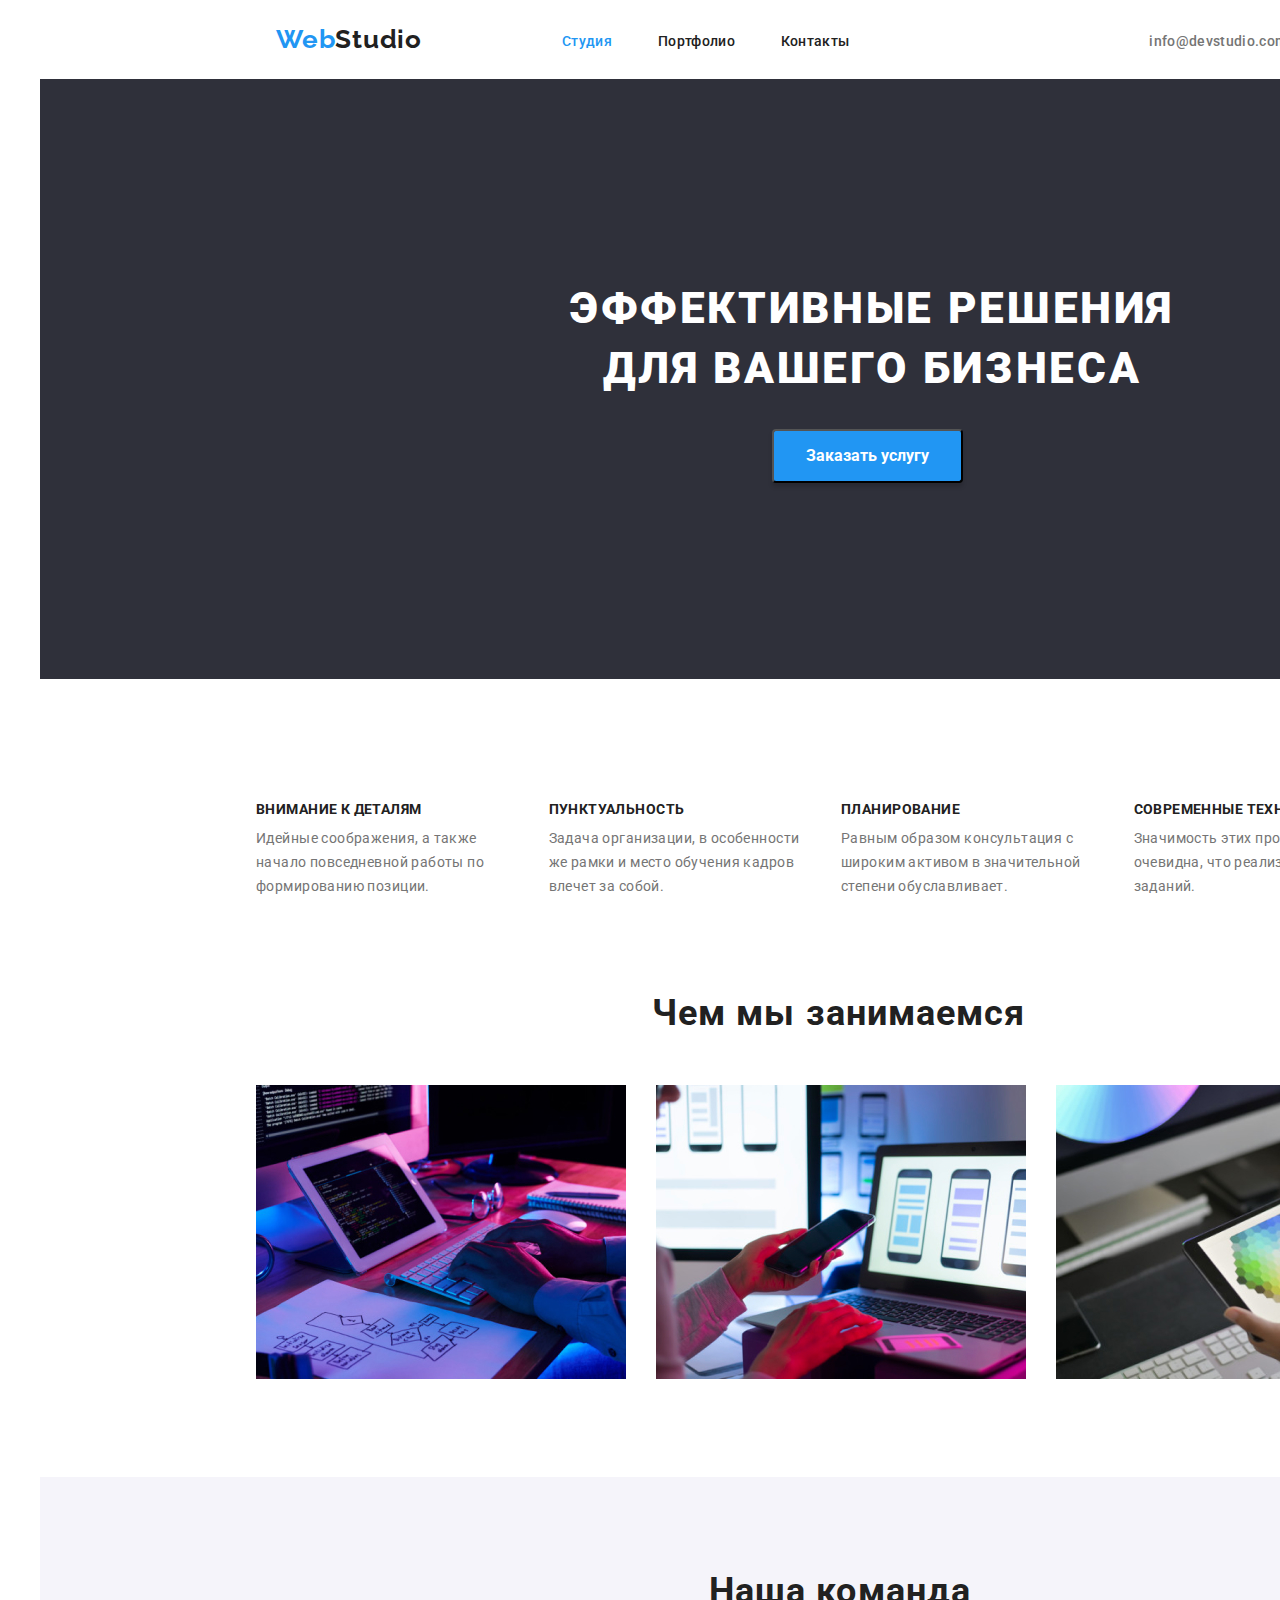
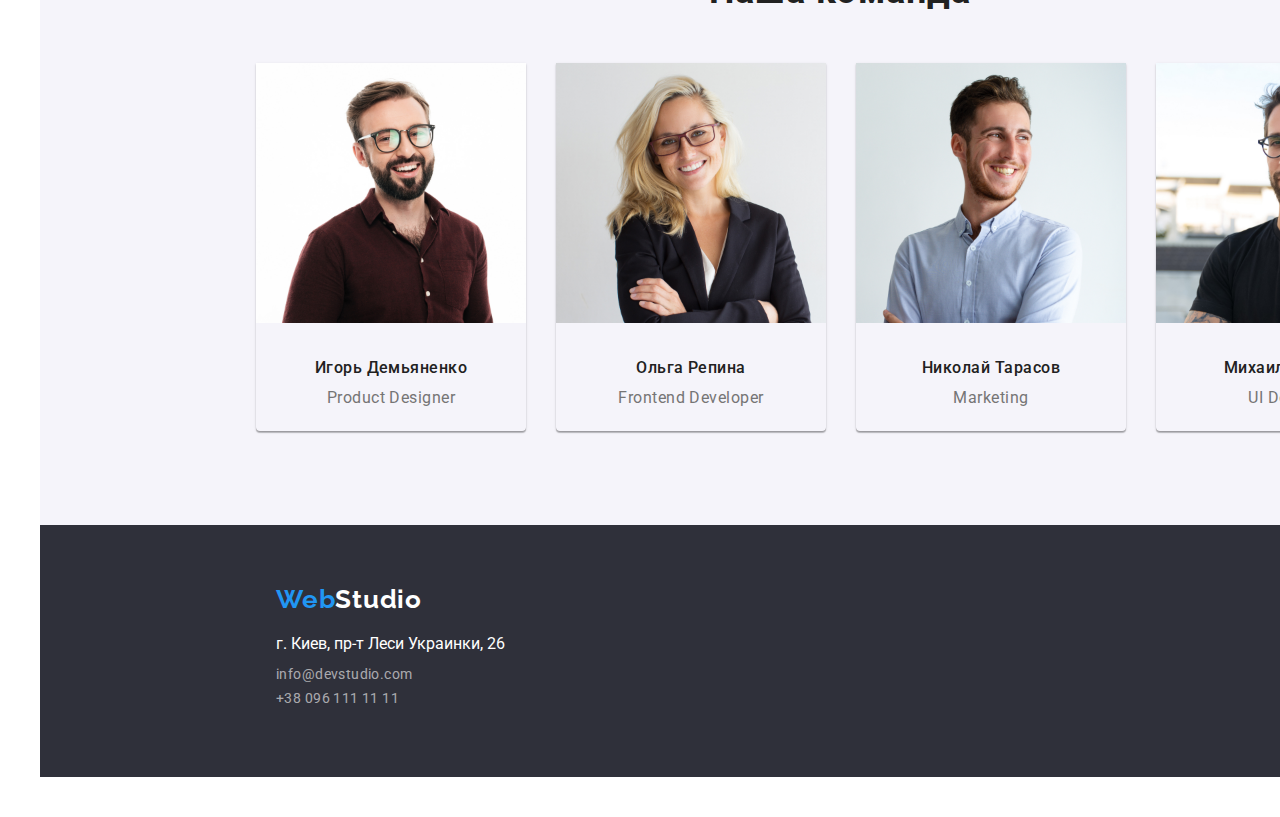
==== commit ba1aadaf: "edited(17.01.2021)" ====
--- a/index.html
+++ b/index.html
@@ -15,7 +15,7 @@
         <header>
             <nav>
                 <a class="logo-top" href="./index.html">
-                    <span class="web">Web</span><span class="studio">Studio</span>
+                    <span class="web">Web</span>Studio
                 </a>
                 <ul class="navigation">
                     <li>
--- a/css/normalaize.css
+++ b/css/normalaize.css
@@ -0,0 +1,351 @@
+/*! normalize.css v8.0.1 | MIT License | github.com/necolas/normalize.css */
+
+/* Document
+   ========================================================================== */
+
+/**
+ * 1. Correct the line height in all browsers.
+ * 2. Prevent adjustments of font size after orientation changes in iOS.
+ */
+
+html {
+  line-height: 1.15; /* 1 */
+  -webkit-text-size-adjust: 100%; /* 2 */
+}
+
+/* Sections
+   ========================================================================== */
+
+/**
+ * Remove the margin in all browsers.
+ */
+
+body {
+  margin: 0;
+}
+
+/**
+ * Render the `main` element consistently in IE.
+ */
+
+main {
+  display: block;
+}
+
+/**
+ * Correct the font size and margin on `h1` elements within `section` and
+ * `article` contexts in Chrome, Firefox, and Safari.
+ */
+
+h1 {
+  font-size: 2em;
+  margin: 0.67em 0;
+}
+
+/* Grouping content
+   ========================================================================== */
+
+/**
+ * 1. Add the correct box sizing in Firefox.
+ * 2. Show the overflow in Edge and IE.
+ */
+
+hr {
+  box-sizing: content-box; /* 1 */
+  height: 0; /* 1 */
+  overflow: visible; /* 2 */
+}
+
+/**
+ * 1. Correct the inheritance and scaling of font size in all browsers.
+ * 2. Correct the odd `em` font sizing in all browsers.
+ */
+
+pre {
+  font-family: monospace, monospace; /* 1 */
+  font-size: 1em; /* 2 */
+}
+
+/* Text-level semantics
+   ========================================================================== */
+
+/**
+ * Remove the gray background on active links in IE 10.
+ */
+
+a {
+  background-color: transparent;
+}
+
+/**
+ * 1. Remove the bottom border in Chrome 57-
+ * 2. Add the correct text decoration in Chrome, Edge, IE, Opera, and Safari.
+ */
+
+abbr[title] {
+  border-bottom: none; /* 1 */
+  text-decoration: underline; /* 2 */
+  text-decoration: underline dotted; /* 2 */
+}
+
+/**
+ * Add the correct font weight in Chrome, Edge, and Safari.
+ */
+
+b,
+strong {
+  font-weight: bolder;
+}
+
+/**
+ * 1. Correct the inheritance and scaling of font size in all browsers.
+ * 2. Correct the odd `em` font sizing in all browsers.
+ */
+
+code,
+kbd,
+samp {
+  font-family: monospace, monospace; /* 1 */
+  font-size: 1em; /* 2 */
+}
+
+/**
+ * Add the correct font size in all browsers.
+ */
+
+small {
+  font-size: 80%;
+}
+
+/**
+ * Prevent `sub` and `sup` elements from affecting the line height in
+ * all browsers.
+ */
+
+sub,
+sup {
+  font-size: 75%;
+  line-height: 0;
+  position: relative;
+  vertical-align: baseline;
+}
+
+sub {
+  bottom: -0.25em;
+}
+
+sup {
+  top: -0.5em;
+}
+
+/* Embedded content
+   ========================================================================== */
+
+/**
+ * Remove the border on images inside links in IE 10.
+ */
+
+img {
+  border-style: none;
+}
+
+/* Forms
+   ========================================================================== */
+
+/**
+ * 1. Change the font styles in all browsers.
+ * 2. Remove the margin in Firefox and Safari.
+ */
+
+button,
+input,
+optgroup,
+select,
+textarea {
+  font-family: inherit; /* 1 */
+  font-size: 100%; /* 1 */
+  line-height: 1.15; /* 1 */
+  margin: 0; /* 2 */
+}
+
+/**
+ * Show the overflow in IE.
+ * 1. Show the overflow in Edge.
+ */
+
+button,
+input {
+  /* 1 */
+  overflow: visible;
+}
+
+/**
+ * Remove the inheritance of text transform in Edge, Firefox, and IE.
+ * 1. Remove the inheritance of text transform in Firefox.
+ */
+
+button,
+select {
+  /* 1 */
+  text-transform: none;
+}
+
+/**
+ * Correct the inability to style clickable types in iOS and Safari.
+ */
+
+button,
+[type="button"],
+[type="reset"],
+[type="submit"] {
+  -webkit-appearance: button;
+}
+
+/**
+ * Remove the inner border and padding in Firefox.
+ */
+
+button::-moz-focus-inner,
+[type="button"]::-moz-focus-inner,
+[type="reset"]::-moz-focus-inner,
+[type="submit"]::-moz-focus-inner {
+  border-style: none;
+  padding: 0;
+}
+
+/**
+ * Restore the focus styles unset by the previous rule.
+ */
+
+button:-moz-focusring,
+[type="button"]:-moz-focusring,
+[type="reset"]:-moz-focusring,
+[type="submit"]:-moz-focusring {
+  outline: 1px dotted ButtonText;
+}
+
+/**
+ * Correct the padding in Firefox.
+ */
+
+fieldset {
+  padding: 0.35em 0.75em 0.625em;
+}
+
+/**
+ * 1. Correct the text wrapping in Edge and IE.
+ * 2. Correct the color inheritance from `fieldset` elements in IE.
+ * 3. Remove the padding so developers are not caught out when they zero out
+ *    `fieldset` elements in all browsers.
+ */
+
+legend {
+  box-sizing: border-box; /* 1 */
+  color: inherit; /* 2 */
+  display: table; /* 1 */
+  max-width: 100%; /* 1 */
+  padding: 0; /* 3 */
+  white-space: normal; /* 1 */
+}
+
+/**
+ * Add the correct vertical alignment in Chrome, Firefox, and Opera.
+ */
+
+progress {
+  vertical-align: baseline;
+}
+
+/**
+ * Remove the default vertical scrollbar in IE 10+.
+ */
+
+textarea {
+  overflow: auto;
+}
+
+/**
+ * 1. Add the correct box sizing in IE 10.
+ * 2. Remove the padding in IE 10.
+ */
+
+[type="checkbox"],
+[type="radio"] {
+  box-sizing: border-box; /* 1 */
+  padding: 0; /* 2 */
+}
+
+/**
+ * Correct the cursor style of increment and decrement buttons in Chrome.
+ */
+
+[type="number"]::-webkit-inner-spin-button,
+[type="number"]::-webkit-outer-spin-button {
+  height: auto;
+}
+
+/**
+ * 1. Correct the odd appearance in Chrome and Safari.
+ * 2. Correct the outline style in Safari.
+ */
+
+[type="search"] {
+  -webkit-appearance: textfield; /* 1 */
+  outline-offset: -2px; /* 2 */
+}
+
+/**
+ * Remove the inner padding in Chrome and Safari on macOS.
+ */
+
+[type="search"]::-webkit-search-decoration {
+  -webkit-appearance: none;
+}
+
+/**
+ * 1. Correct the inability to style clickable types in iOS and Safari.
+ * 2. Change font properties to `inherit` in Safari.
+ */
+
+::-webkit-file-upload-button {
+  -webkit-appearance: button; /* 1 */
+  font: inherit; /* 2 */
+}
+
+/* Interactive
+   ========================================================================== */
+
+/*
+ * Add the correct display in Edge, IE 10+, and Firefox.
+ */
+
+details {
+  display: block;
+}
+
+/*
+ * Add the correct display in all browsers.
+ */
+
+summary {
+  display: list-item;
+}
+
+/* Misc
+   ========================================================================== */
+
+/**
+ * Add the correct display in IE 10+.
+ */
+
+template {
+  display: none;
+}
+
+/**
+ * Add the correct display in IE 10.
+ */
+
+[hidden] {
+  display: none;
+}
--- a/css/styles.css
+++ b/css/styles.css
@@ -1,7 +1,7 @@
 :root {
   --title-text-color: #212121;
   --secondary-text-color: #757575;
-  --common-white-color: #ffffff;
+  --common-lite-color: #ffffff;
   --accent-color: #2196f3;
 }
 * {
@@ -9,51 +9,46 @@
   padding: 0px;
 }
 body {
-  width: 1600px;
-  background: #e5e5e5;
-  font-family: Roboto;
-  text-decoration: none;
-  margin-left: 40px;
-  margin-right: 40px;
-  margin-top: 600px;
-  padding-bottom: 40px;
+  background: var(--common-lite-color);
+  font-family: Roboto, sans-serif;
   font-style: normal;
   font-weight: normal;
+  text-decoration: none;
+  padding-left: 40px;
+  padding-bottom: 40px;
 }
 ul {
   list-style: none;
 }
 header {
-  background: var(--common-white-color);
+  background: var(--common-lite-color);
   display: flex;
   width: 1600px;
   height: 80px;
-  border: 1px solid #ececec;
+  border: 0% solid #ececec;
   letter-spacing: 0.02em;
 }
 nav {
   display: flex;
-  margin-left: 236px;
+  padding-left: 236px;
 }
 .logo-top {
   margin-top: 24px;
-  font-family: Raleway;
-  font-weight: bold;
+  font-family: Raleway, sans-serif;
+  font-weight: 700;
   font-size: 26px;
   line-height: 1.192;
   letter-spacing: 0.03em;
   color: var(--title-text-color);
 }
 .web {
-  margin-top: 60px;
   color: var(--accent-color);
 }
 .navigation {
   display: flex;
   padding-left: 64px;
   text-align: center;
-  margin-top: 32px;
-  font-family: Roboto;
+  padding-top: 32px;
   font-weight: 500;
 }
 .nav-link {
@@ -68,6 +63,7 @@
 }
 .nav-link {
   padding-left: 46px;
+  padding-top: 32px;
   color: var(--title-text-color);
   width: 68px;
   font-weight: 500;
@@ -78,15 +74,15 @@
 .nav-link:active {
   color: var(--accent-color);
 }
-.navigation .contacts {
-  display: flex;
-  margin-left: 332px;
-  margin-top: 32px;
+.navigation {
+  display: flex;
+  padding-left: 94px;
+  padding-top: 32px;
 }
 .contacts {
-  display: inherit;
-  padding-left: 278px;
-  margin-top: 32px;
+  display: flex;
+  padding-left: 250px;
+  padding-top: 32px;
 }
 .contact-mail,
 .contact-tel {
@@ -101,37 +97,32 @@
 .contact-mail:hover {
   color: var(--accent-color);
 }
-main {
-  background: var(--common-white-color);
-}
 /* Секция Hero */
 .section-hero {
   width: 1600px;
   height: 600px;
-  background-image: url(/images/Bg.jpg);
+  background: #2f303a;
   margin-top: -30px;
 }
 .main-discription {
-  width: 696px;
+  width: 700px;
   font-weight: 900;
   font-size: 44px;
   line-height: 1.363;
   text-align: center;
   letter-spacing: 0.06em;
   text-transform: uppercase;
-  color: var(--common-white-color);
+  color: var(--common-lite-color);
   padding-top: 200px;
   margin-left: 482px;
 }
 .order-service {
   margin-left: 732px;
-  margin-top: 430px;
-  font-weight: bold;
+  font-weight: 700;
   font-size: 16px;
   line-height: 1.875;
-  color: var(--common-white-color);
+  color: var(--common-lite-color);
   background-color: var(--accent-color);
-  margin-top: 40px;
   padding-top: 10px;
   padding-bottom: 10px;
   padding-left: 32px;
@@ -149,7 +140,6 @@
   width: 1170px;
   left: 216px;
   margin-top: 94px;
-  margin-bottom: 94px;
 }
 .features-title {
   text-align: center;
@@ -158,7 +148,7 @@
 .features {
   display: flex;
   flex-direction: row;
-  color: var(--common-white-color);
+  color: var(--common-lite-color);
   width: 1170px;
   margin-left: 186px;
   font-size: 14px;
@@ -166,59 +156,55 @@
 }
 .details {
   width: 270px;
-  top: 800px;
-  color: #757575;
+  color: var(--secondary-text-color);
   margin-left: 30px;
   left: 216px;
   letter-spacing: 0.03em;
 }
 .details-items {
+  padding-bottom: 10px;
   font-style: normal;
-  font-weight: bold;
+  font-weight: 700;
   font-size: 14px;
   line-height: 1.142;
   letter-spacing: 0.03em;
   text-transform: uppercase;
   color: var(--title-text-color);
-  padding-bottom: 10px;
 }
 /* Чем мы занимаемся */
 .what-we-do-title {
-  margin-top: 94px;
-  text-align: center;
+  padding-top: 94px;
+  padding-left: 612px;
   height: 42px;
-  left: 612px;
-  top: 970px;
-  font-weight: bold;
+  font-weight: 700;
   font-size: 36px;
   line-height: 1.166;
-  text-align: center;
   letter-spacing: 0.03em;
   color: var(--title-text-color);
 }
 .what-we-do {
   display: flex;
   text-align: center;
-  margin-left: 216px;
-  margin-top: 50px;
+  padding-left: 216px;
+  padding-top: 50px;
+  margin-bottom: 94px;
 }
 .what-we-do-items {
   margin-right: 30px;
 }
 /* Наша команда */
 .team-section {
-  margin-top: 94px;
   width: 1600px;
   background: #f5f4fa;
 }
 .team-title {
   padding-top: 94px;
-  font-weight: bold;
+  margin-bottom: 50px;
+  font-weight: 700;
   font-size: 36px;
   text-align: center;
   letter-spacing: 0.03em;
   color: var(--title-text-color);
-  margin-bottom: 50px;
 }
 .team {
   display: flex;
@@ -270,18 +256,15 @@
   padding-left: 236px;
 }
 .logo-footer {
-  color: var(--common-white-color);
-  width: 146px;
-  left: 216px;
-  top: 24px;
-  font-family: Raleway;
-  font-weight: bold;
+  color: var(--common-lite-color);
+  font-family: Raleway, sans-serif;
+  font-weight: 700;
   font-size: 26px;
   line-height: 1.153;
   letter-spacing: 0.03em;
 }
 .footer-address {
-  color: var(--common-white-color);
+  color: var(--common-lite-color);
   margin-top: 20px;
   text-decoration: none;
   font-style: inherit;
@@ -294,7 +277,6 @@
 .footer-mail {
   margin-top: 10px;
   width: 230px;
-  font-weight: normal;
   font-size: 14px;
   line-height: 1.714;
   letter-spacing: 0.03em;
@@ -305,7 +287,7 @@
   color: var(--accent-color);
 }
 /* Портфолио */
-/* Фильтры */
+/* Фильтры-начало */
 .portfolio {
   width: 1200px;
 }
@@ -336,12 +318,13 @@
 .filter-item:hover button {
   background: var(--accent-color);
   border: none;
-  color: var(--common-white-color);
-}
+  color: var(--common-lite-color);
+}
+/* Фильтры-конец */
 a {
   text-decoration: none;
 }
-/* Проэкты */
+/* Проэкты-начало*/
 .projects {
   display: flex;
   flex-wrap: wrap;
@@ -353,7 +336,7 @@
 }
 .project-item {
   width: 370px;
-  background: var(--common-white-color);
+  background: var(--common-lite-color);
   border: 1px solid #eeeeee;
   box-sizing: border-box;
   margin-left: 30px;
@@ -362,7 +345,7 @@
 }
 .project-title {
   width: 322px;
-  font-weight: bold;
+  font-weight: 700;
   font-size: 18px;
   line-height: 2;
   letter-spacing: 0.06em;
@@ -377,4 +360,7 @@
   letter-spacing: 0.03em;
   color: var(--secondary-text-color);
   padding-left: 24px;
-}
+  padding-bottom: 20px;
+  padding-top: 4px;
+}
+/* Проэкты-конец */
